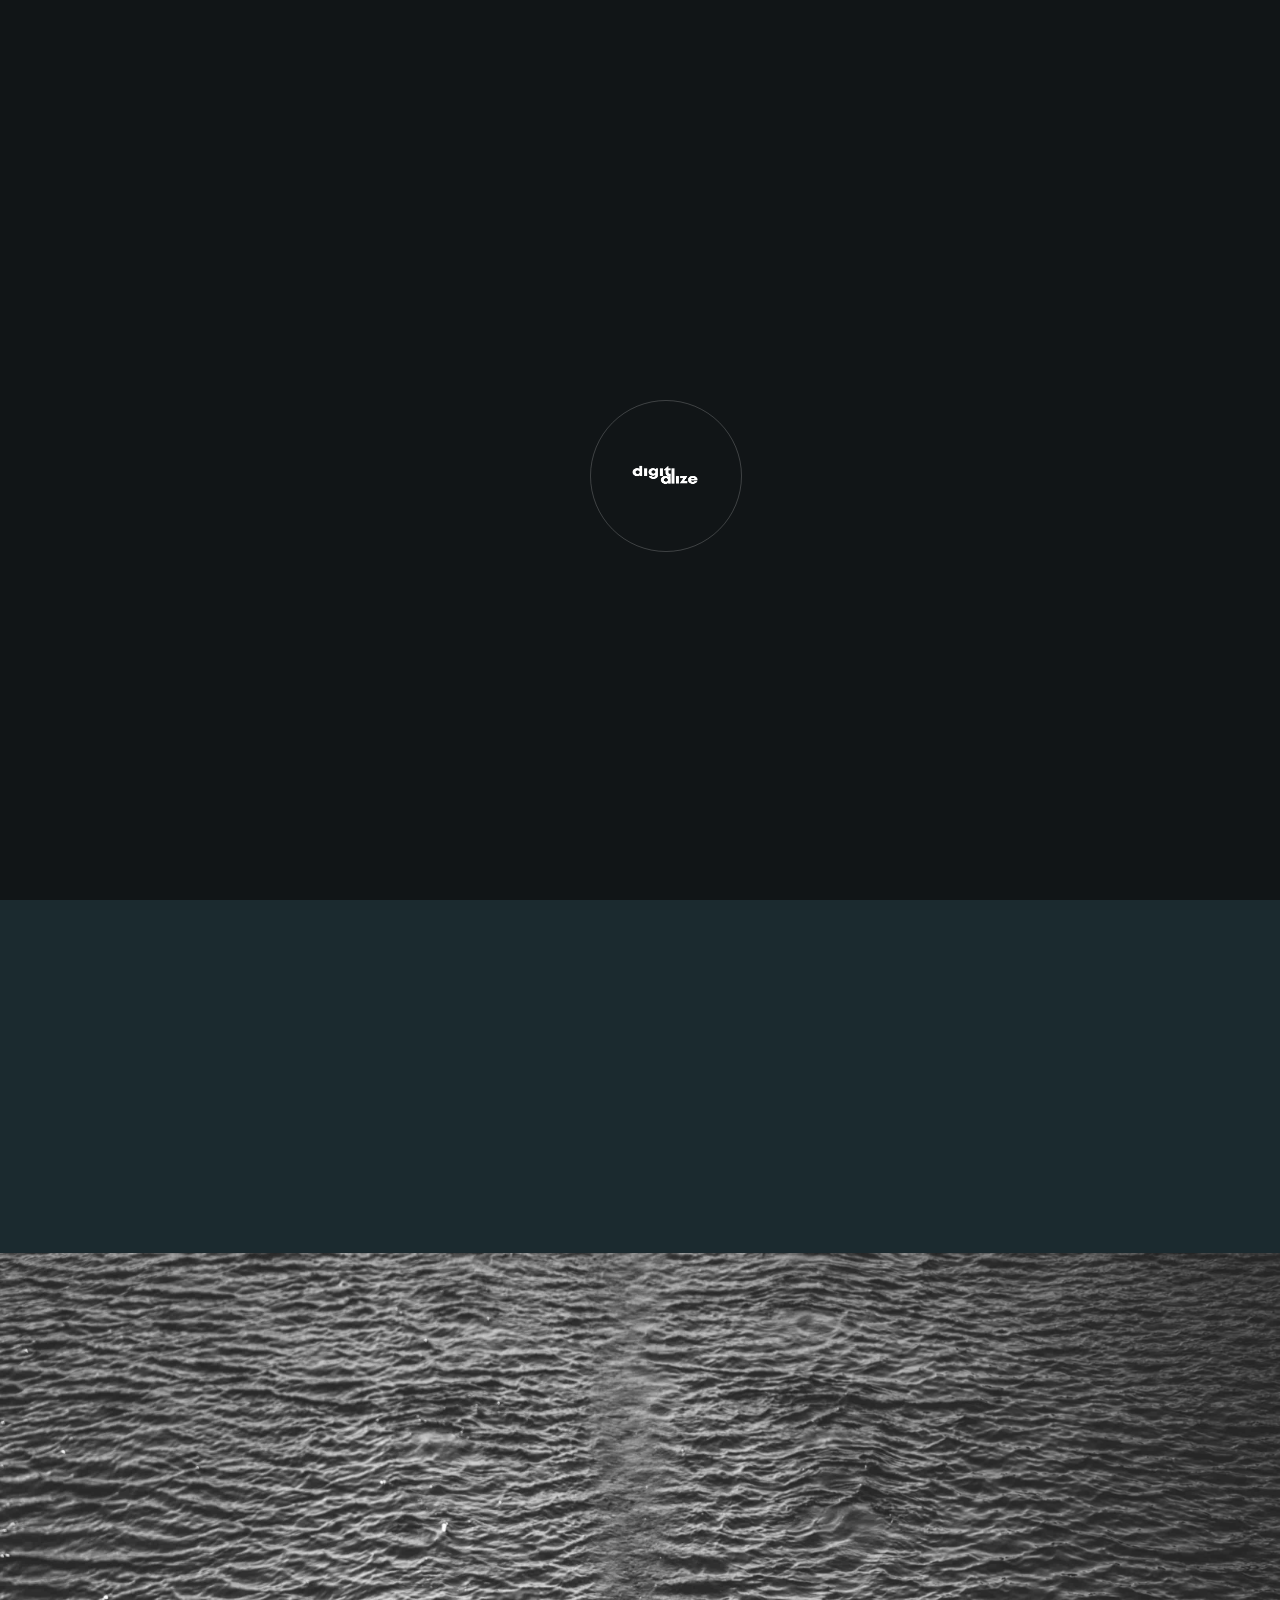
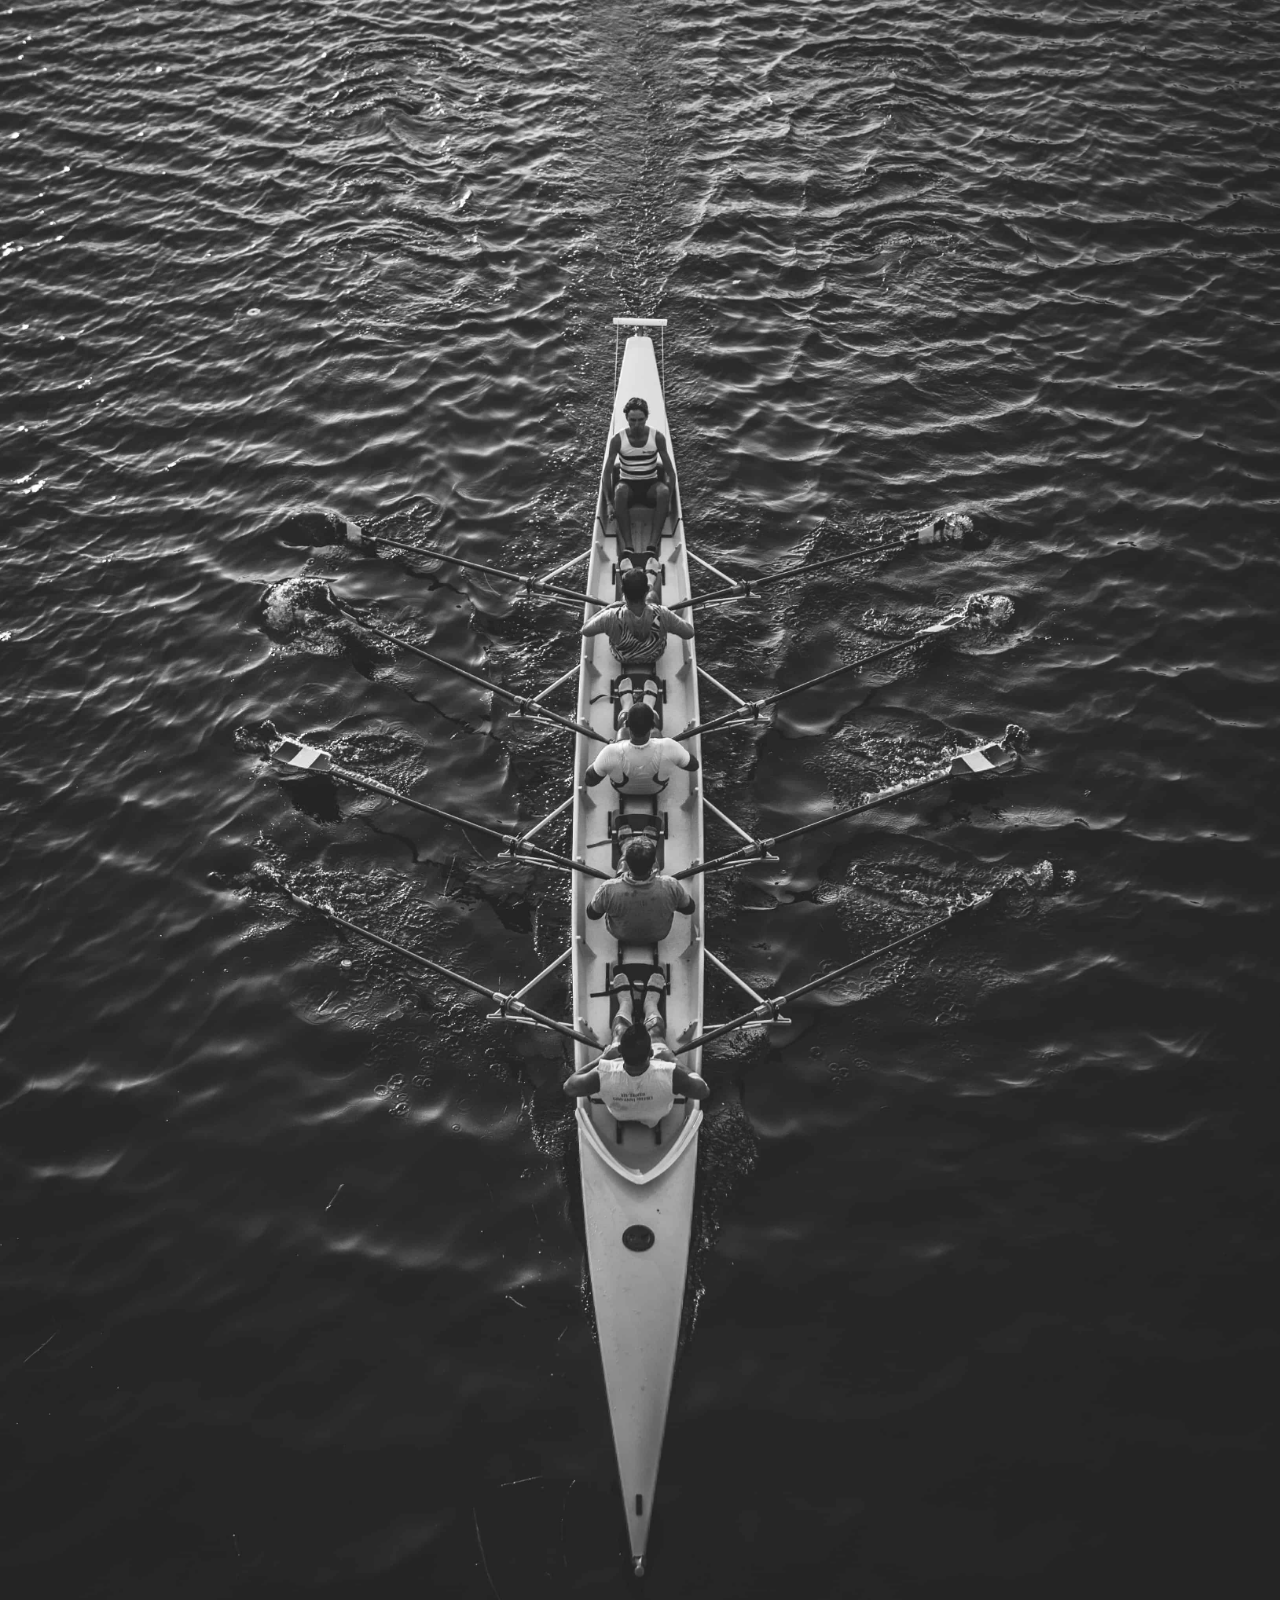
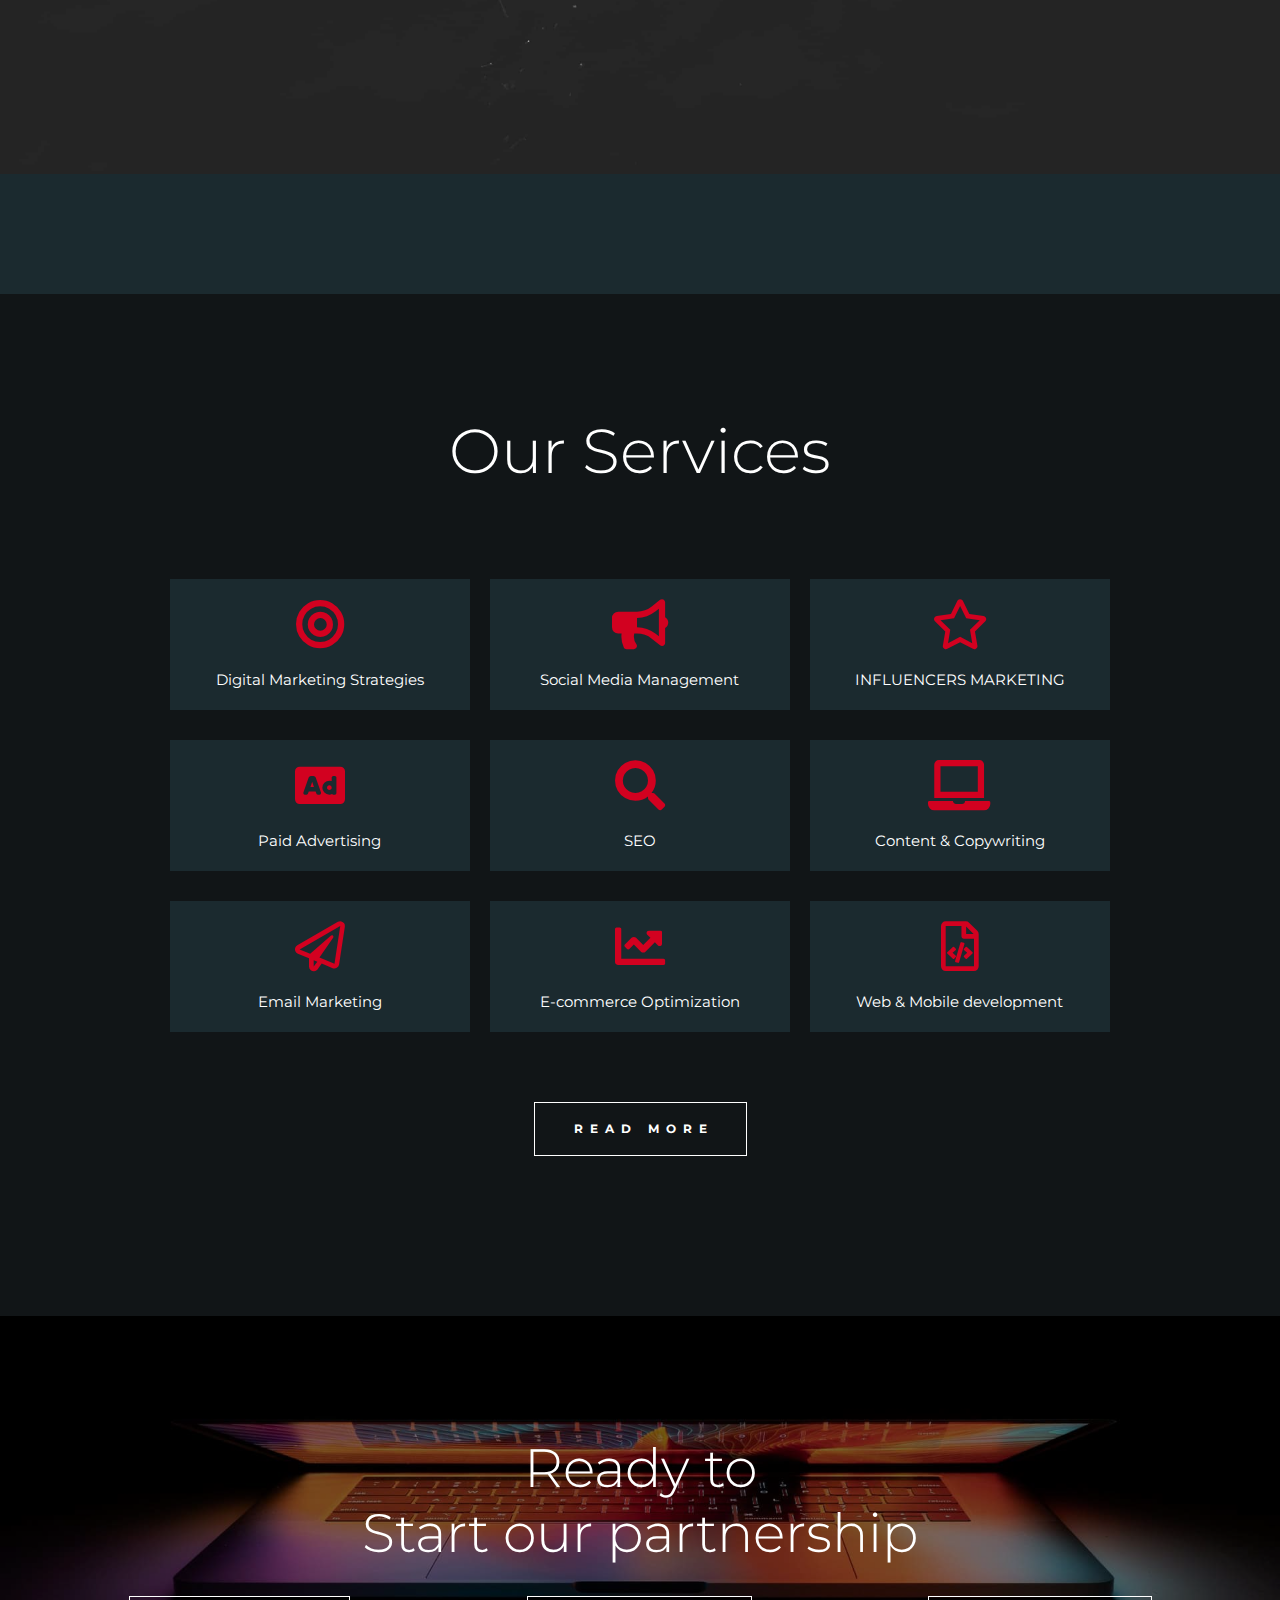
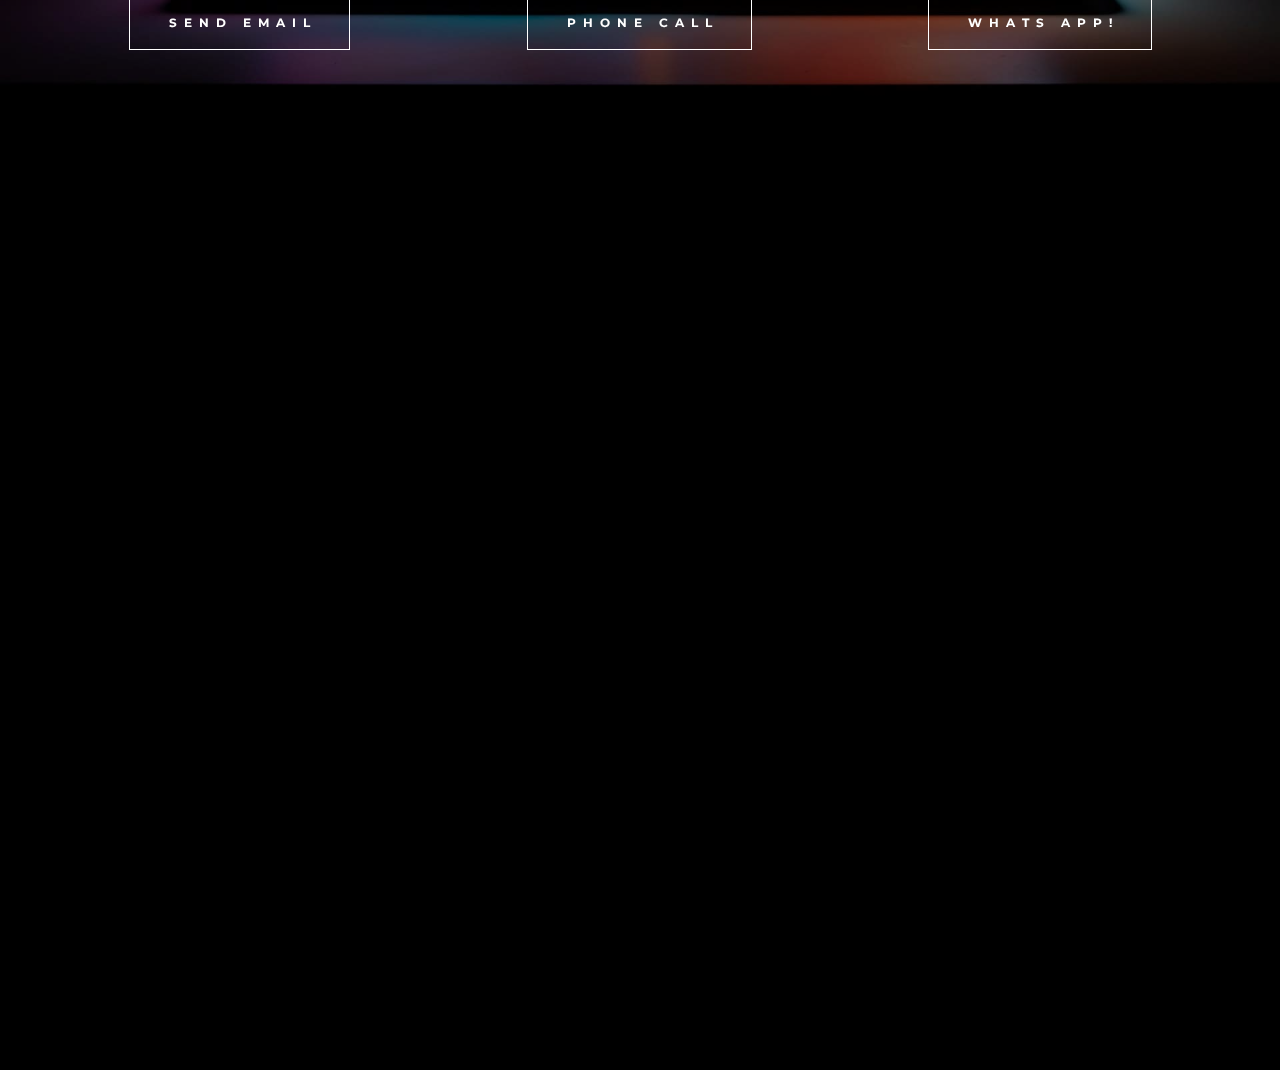
==== index.html @ 691d172c "description and keywords" ====
<!DOCTYPE html>
<html lang="en">

<meta http-equiv="content-type" content="text/html;charset=UTF-8" />

<head>
	<meta charset="utf-8">
	<meta name="viewport" content="width=device-width, initial-scale=1">
	
	<meta name="description" content="welcome to digitalize - digital agency">
	<meta name="keywords" content="digitalize , digital, marketing, seo , web development , website , agency ,ads , advertising ">

	<!-- favicon -->
	<link rel="shortcut icon" href="assets/images/fav.ico">
	<link rel="apple-touch-icon" href="assets/images/apple-touch-icon-57x57.png">
	<link rel="apple-touch-icon" sizes="72x72" href="assets/images/apple-touch-icon-72x72.png">
	<link rel="apple-touch-icon" sizes="114x114" href="assets/images/apple-touch-icon-114x114.png">

	<title>Digitalize</title>

	<!-- fonts -->
	<link
		href="https://fonts.googleapis.com/css2?family=Montserrat:ital,wght@0,100;0,200;0,300;0,400;0,500;0,600;0,700;0,800;0,900;1,100;1,200;1,300;1,400;1,500;1,600;1,700;1,800;1,900&amp;display=swap"
		rel="stylesheet">

	<!-- styles -->
	<link href="assets/css/plugins.css" rel="stylesheet" type="text/css">
	<link href="assets/css/style.css" rel="stylesheet" type="text/css">
</head>

<body class="preloader preloader_no-blocks cursor-anim-enable header-lines-disable landing-page horizontal-header">
	<!-- preloader blocks start -->
	<div class="preloader__blocks">
		<div class="preloader__blocks-box">
			<div class="preloader__block"></div>
		</div>
	</div><!-- preloader blocks end -->

	<!-- preloader-loading start -->
	<div class="preloader__logoload-box">
		<img class="preloader__logo" src="./digitalize-light.png" alt="logo">
		<div class="preloader__pulse"></div>
	</div><!-- preloader-loading end -->

	<!-- pointer start -->
	<div class="pointer js-pointer" id="js-pointer">
		<i class="pointer__inner fas fa-long-arrow-alt-right"></i>
		<i class="pointer__inner fas fa-search"></i>
		<i class="pointer__inner fas fa-link"></i>
	</div><!-- pointer end -->

	<!-- header-contact start -->
	<div class="header-contact js-midnight-color">
		<div class="header-contact__flex">
			<div class="header-contact__anim">
				<a href="contact.html" class="header-contact__btn vertical-text center js-pointer-large">
					<span class="vertical-text__inner"><i class="far fa-comment-dots"></i>Get in Touch</span>
				</a>
			</div>
		</div>
	</div><!-- header-contact end -->
	<!-- to top btn start -->
	<a href="#up" class="scroll-to-btn js-headroom js-midnight-color js-smooth-scroll js-pointer-large">
		<span class="scroll-to-btn__box">
			<span class="scroll-to-btn__arrow"></span>
		</span>
	</a><!-- to top btn end -->

	<!-- scroll down btn start -->
	<a href="#about"
		class="scroll-to-btn to-down js-headroom js-midnight-color js-smooth-scroll js-pointer-large js-scroll-btn">
		<span class="scroll-to-btn__box">
			<span class="scroll-to-btn__arrow"></span>
		</span>
	</a><!-- scroll down btn end -->

	<!-- header start -->
	<header class="fixed-header">
		<!-- logo start -->
		<div class="header-logo js-midnight-color js-headroom">
			<div class="hidden-box">
				<a href="index.html" class="header-logo__box js-pointer-large js-animsition-link">
					<img class="header-logo__img white" src="./digitalize-light.svg" alt="logo" 
						>
					<img class="header-logo__img black" src="./digitalize.svg" alt="logo">
				</a>
			</div>
		</div><!-- logo end -->

		<!-- menu-icon start -->
		<div class="menu-icon js-menu-open-close js-pointer-large js-midnight-color js-headroom">
			<div class="menu-icon__box">
				<span class="menu-icon__inner"></span>
				<span class="menu-icon__close"></span>
			</div>
		</div><!-- menu-icon end -->
	</header><!-- header end -->

	<!-- landing-nav start -->
	<nav class="landing-nav js-midnight-color">
		<ul class="landing-nav__flex">
			<li class="landing-nav__btn">
				<a href="#" class="landing-nav__inner js-smooth-scroll js-pointer-large">Home</a>
			</li>
			<li class="landing-nav__btn">
				<a href="service.html" class="landing-nav__inner js-smooth-scroll js-pointer-large">Services</a>
			</li>
			<li class="landing-nav__btn">
				<a href="#about" class="landing-nav__inner js-smooth-scroll js-pointer-large">About us </a>
			</li>
			
			<li class="landing-nav__btn">
				<a href="contact.html" class="landing-nav__inner js-smooth-scroll js-pointer-large">Contact us</a>
			</li>
		</ul>
	</nav><!-- landing-nav end -->

	<!-- navigation start -->
	<nav class="nav-container lines-section black-lines">
		<!-- lines-container start -->
		<div class="lines-container black-lines">
			<!-- menu-box start -->
			<ul class="menu-box">
				<!-- nav-btn-box start -->
				<li class="nav-btn-box">
					<a href="index.html" class="nav-btn large js-pointer-large js-smooth-scroll js-landing-close">
						<span class="nav-btn__inner" data-text="Home">Home</span>
					</a>
				</li><!-- nav-btn-box end -->

				<!-- nav-btn-box start -->
				<li class="nav-btn-box">
					<a href="#services" class="nav-btn large js-pointer-large js-smooth-scroll js-landing-close">
						<span class="nav-btn__inner" data-text="Services">Services</span>
					</a>
				</li><!-- nav-btn-box end -->

				<!-- nav-btn-box start -->
				<li class="nav-btn-box">
					<a href="#about" class="nav-btn large js-pointer-large js-smooth-scroll js-landing-close">
						<span class="nav-btn__inner" data-text="About us">About us </span>
					</a>
				</li><!-- nav-btn-box end -->

				<!-- nav-btn-box start -->
				<li class="nav-btn-box">
					<a href="contact.html" class="nav-btn large js-pointer-large js-smooth-scroll js-landing-close">
						<span class="nav-btn__inner" data-text="Contact us">Contact us</span>
					</a>
				</li><!-- nav-btn-box end -->

			
			</ul><!-- menu-box end -->
		</div><!-- lines-container end -->
	</nav><!-- navigation end -->

	<!-- main start -->
	<main class="js-animsition-overlay" data-animsition-overlay="true">
		<!-- page head start -->
		<section id="up" class="lines-section anim-lines flex-min-height-100vh bg-img-cover"
			style="background-image:url(assets/images/backgrounds/michal-kubalczyk-WecngmAT-KY-unsplash.jpg)">
			<!-- bg-overlay -->
			<div class="bg-overlay-black bg-overlay-black_02"></div>
			<!-- lines-container start -->
			<div class="lines-container no-lines flex-min-height-100vh__inner">
				<!-- container start -->
				<div class="container small padding-top-bottom-120 after-preloader-anim">
					<!-- title start -->
					<h2 class="headline-m">
						<span class="d-block hidden-box">
							<span class="anim-slide">Digitalize</span>
						</span>
						<span class="d-block hidden-box">
							<span class="anim-slide tr-delay-01">Digitalizing The World</span>
						</span>
						<!-- <span class="d-block hidden-box">
								<span class="anim-slide tr-delay-02">Multi-purpose Template</span>
							</span> -->
					</h2><!-- title end -->
					<p class="subhead-xs margin-top-20 anim-fade tr-delay-04">We help companies grow in an ever
						challenging digital world .

					</p>
					<div class="margin-top-30">
						<div class="anim-fade tr-delay-05">
							<a href="#service"
								class="border-btn js-pointer-large">
								<span class="border-btn__inner">Our Services</span>
								<span class="border-btn__lines-1"></span>
								<span class="border-btn__lines-2"></span>
							</a>
						</div>
					</div>
				</div><!-- container end -->
			</div><!-- lines-container end -->
		</section><!-- page head end -->

		<!-- about us start -->
		<section id="about" class="lines-section section-bg-dark-2">
			<!-- lines-container start -->
			<div class="lines-container no-lines padding-top-bottom-120">
				<!-- flex-container start -->
				<div class="container flex-container padding-bottom-70">
					<!-- column start -->
					<div class="six-columns padding-bottom-20">
						<!-- title start -->
						<h2 class="column-l-r-margin-10 headline-m js-scrollanim">
							<span class="hidden-box d-block">
								<span class="anim-slide">
									We Are <span class="text-color-red">Digitalize</span>
								</span>
							</span>

						</h2><!-- title end -->
					</div><!-- column end -->

					<!-- column start -->
					<div class="six-columns padding-bottom-20">
						<div class="column-l-r-margin-10">
							<p class="body-text-s anim-text-reveal js-scrollanim">
								We are a team of professional, experienced and talented digital
								marketers, content crafters, graphic designers, web developers, e-commerce experts aims
								to
								boost businesses with unique creative solutions in all digital marketing and e-commerce
								aspects to achieve the best results for our partners .</p>

							<!-- list start -->
							<!-- <ul class="list text-color-dadada margin-top-30 js-scrollanim">
									<li class="list__item red dot hidden-box">
										<div class="subhead-xxs anim-slide">Graphic Design</div>
									</li>
									<li class="list__item red dot hidden-box">
										<div class="subhead-xxs anim-slide tr-delay-01">User Interface Design</div>
									</li>
									<li class="list__item red dot hidden-box">
										<div class="subhead-xxs anim-slide tr-delay-02">User Experience Design</div>
									</li>
									<li class="list__item red dot hidden-box">
										<div class="subhead-xxs anim-slide tr-delay-03">Web Design</div>
									</li>
									<li class="list__item red dot hidden-box">
										<div class="subhead-xxs anim-slide tr-delay-04">Motion Design</div>
									</li>
									<li class="list__item red dot hidden-box">
										<div class="subhead-xxs anim-slide tr-delay-05">Front-end Development</div>
									</li>
									<li class="list__item red dot hidden-box">
										<div class="subhead-xxs anim-slide tr-delay-06">Back-end Development</div>
									</li>
								</ul>list end -->
						</div>
					</div><!-- column end -->
				</div><!-- flex-container end -->

				<!-- js-infinite-slider start -->
				<div class="js-infinite-slider about-slider hidden-box">
					<!-- swiper-wrapper start -->
					<div class="swiper-wrapper">
						<!-- swiper-slide start -->
						<div class="swiper-slide">
							<img src="assets/images/about/about_slider/1.jpg" alt="About us" loading="lazy">
						</div><!-- swiper-slide end -->

						<!-- swiper-slide start -->
						<div class="swiper-slide">
							<img src="assets/images/about/about_slider/2.jpg" alt="About us" loading="lazy">
							<img class="padding-top-20" src="assets/images/about/about_slider/3.jpg" alt="About us" loading="lazy">
						</div><!-- swiper-slide end -->

						<!-- swiper-slide start -->
						<div class="swiper-slide">
							<img src="assets/images/about/about_slider/4.jpg" alt="About us" loading="lazy">
						</div><!-- swiper-slide end -->

						<!-- swiper-slide start -->
						<div class="swiper-slide">
							<img src="assets/images/about/about_slider/9.jpg" alt="About us" loading="lazy">
						</div><!-- swiper-slide end -->

						<!-- swiper-slide start -->
						<div class="swiper-slide">
							<img src="assets/images/about/about_slider/6.jpg" alt="About us" loading="lazy">
							<img class="padding-top-20" src="assets/images/about/about_slider/7.jpg" alt="About us" loading="lazy">
						</div><!-- swiper-slide end -->

						<!-- swiper-slide start -->
						<div class="swiper-slide">
							<img src="assets/images/about/about_slider/8.jpg" alt="About us" loading="lazy">
						</div><!-- swiper-slide end -->

						<!-- swiper-slide start -->
						<div class="swiper-slide">
							<img src="assets/images/about/about_slider/9.jpg" alt="About us" loading="lazy">
						</div><!-- swiper-slide end -->

						<!-- swiper-slide start -->
						<div class="swiper-slide">
							<img src="assets/images/about/about_slider/10.jpg" alt="About us" loading="lazy">
							<img class="padding-top-20" src="assets/images/about/about_slider/11.jpg" alt="About us" loading="lazy">
						</div><!-- swiper-slide end -->

						<!-- swiper-slide start -->
						<div class="swiper-slide">
							<img src="assets/images/about/about_slider/15.jpg" alt="About us" loading="lazy">
						</div><!-- swiper-slide end -->
					</div><!-- swiper-wrapper end -->
				</div><!-- js-infinite-slider end -->
			</div><!-- lines-container end -->
		</section><!-- about us end -->
		<section id="service" class="lines-section section-bg-dark-1 flex-min-height-100vh">
			<!-- lines-container start -->
			<div class="lines-container no-lines flex-min-height-100vh__inner">
				<!-- container start -->
				<div class="container small padding-top-bottom-120">
					<h2 class="headline-l text-center"> Our Services </h2>

					<!-- flex-container start -->
					<div class="flex-container padding-top-60">
						<!-- column start -->
						<div class="four-columns column-50-100 padding-top-30">
							<div class="column-l-r-margin-10 padding-20 text-center content-bg-dark-2">
								<div class="text-color-red fontawesome-icon">
									<i class="fas fa-bullseye fa-2x"></i>
								</div>
								<h6 class="subhead-xxs margin-top-20">Digital Marketing Strategies</h6>
							</div>
						</div><!-- column end -->
						<!-- column start -->
						<div class="four-columns column-50-100 padding-top-30">
							<div class="column-l-r-margin-10 padding-20 text-center content-bg-dark-2">
								<div class="text-color-red fontawesome-icon">
									<i class="fas fa-bullhorn fa-2x"></i>
								</div>
								<h6 class="subhead-xxs margin-top-20">Social Media Management</h6>
							</div>
						</div><!-- column end -->
						<!-- column start -->
						<div class="four-columns column-50-100 padding-top-30">
							<div class="column-l-r-margin-10 padding-20 text-center content-bg-dark-2">
								<div class="text-color-red fontawesome-icon">
									<i class="far fa-star fa-2x"></i>
								</div>
								<h6 class="subhead-xxs margin-top-20">INFLUENCERS MARKETING</h6>
							</div>
						</div><!-- column end -->
						<!-- column start -->
						<div class="four-columns column-50-100 padding-top-30">
							<div class="column-l-r-margin-10 padding-20 text-center content-bg-dark-2">
								<div class="text-color-red fontawesome-icon">
									<i class="fas fa-ad fa-2x"></i>
								</div>
								<h6 class="subhead-xxs margin-top-20">Paid Advertising</h6>
							</div>
						</div><!-- column end -->
						<!-- column start -->
						<div class="four-columns column-50-100 padding-top-30">
							<div class="column-l-r-margin-10 padding-20 text-center content-bg-dark-2">
								<div class="text-color-red fontawesome-icon">
									<i class="fas fa-search fa-2x"></i>
								</div>
								<h6 class="subhead-xxs margin-top-20">SEO</h6>
							</div>
						</div><!-- column end -->
						<!-- column start -->
						<div class="four-columns column-50-100 padding-top-30">
							<div class="column-l-r-margin-10 padding-20 text-center content-bg-dark-2">
								<div class="text-color-red fontawesome-icon">
									<i class="fa fa-laptop fa-2x"></i>
								</div>
								<h6 class="subhead-xxs margin-top-20">Content & Copywriting</h6>
							</div>
						</div><!-- column end -->
						<!-- column start -->
						<div class="four-columns column-50-100 padding-top-30">
							<div class="column-l-r-margin-10 padding-20 text-center content-bg-dark-2">
								<div class="text-color-red fontawesome-icon">
									<i class="far fa-paper-plane  fa-2x"></i>
								</div>
								<h6 class="subhead-xxs margin-top-20">Email Marketing</h6>
							</div>
						</div><!-- column end -->
						<!-- column start -->
						<div class="four-columns column-50-100 padding-top-30">
							<div class="column-l-r-margin-10 padding-20 text-center content-bg-dark-2">
								<div class="text-color-red fontawesome-icon">
									<i class="fas fa-chart-line fa-2x"></i>
								</div>
								<h6 class="subhead-xxs margin-top-20">E-commerce Optimization</h6>
							</div>
						</div><!-- column end -->
						<!-- column start -->
						<div class="four-columns column-50-100 padding-top-30">
							<div class="column-l-r-margin-10 padding-20 text-center content-bg-dark-2">
								<div class="text-color-red fontawesome-icon">
									<i class="far fa-file-code fa-2x"></i>
								</div>
								<h6 class="subhead-xxs margin-top-20">Web & Mobile development</h6>
							</div>
						</div><!-- column end -->



					</div><!-- flex-container end -->



					<div class="lines-container no-lines">
						<!-- container start -->
						<div class="container padding-top-bottom-40 text-center">
							<div class="margin-top-30">
								<a href="service.html"
									 class="border-btn js-pointer-large">
									<span class="border-btn__inner">Read More </span>
									<span class="border-btn__lines-1"></span>
									<span class="border-btn__lines-2"></span>
								</a>
							</div>
						</div><!-- container end -->
					</div><!-- lines-container end -->
				</div><!-- container end -->

			</div><!-- lines-container end -->
		</section><!-- elements end -->
		<section class="lines-section bg-img-cover" style="background-image:url(assets/images/backgrounds/contact_img.jpg)">
			<!-- bg-overlay -->
			<div class="bg-overlay-black"></div>
			<!-- lines-container start -->
			<div class="lines-container no-lines">
				<!-- container start -->
				<div class="container padding-top-bottom-120 text-center">
					<h2 class="headline-m">Ready to <br>Start our partnership</h2>
					<div class="flex-container">
						<div class="margin-top-30 four-columns">
							<a href="mailto:bd1.digitalize@gmail.com" class="border-btn js-pointer-large">
								<span class="border-btn__inner">Send Email</span>
								<span class="border-btn__lines-1"></span>
								<span class="border-btn__lines-2"></span>
							</a>
						</div>
						<div class="margin-top-30 four-columns">
							<a href="tel:+201069984579" class="border-btn js-pointer-large">
								<span class="border-btn__inner">phone call </span>
								<span class="border-btn__lines-1"></span>
								<span class="border-btn__lines-2"></span>
							</a>
						</div>
						<div class="margin-top-30 four-columns">
							<a href="https://wa.me/966541209221" class="border-btn js-pointer-large" target="__blank">
								<span class="border-btn__inner"> whats app! </span>
								<span class="border-btn__lines-1"></span>
								<span class="border-btn__lines-2"></span>
							</a>
						</div>
					</div>
					
				</div><!-- container end -->
			</div><!-- lines-container end -->
		</section><!-- footer end -->
		
	</main><!-- main end -->

	<!-- footer start -->
	<footer class="fixed-footer lines-section bg-img-cover flex-min-height-100vh js-fixed-footer"
		style="background-image:url(assets/images/backgrounds/footer-img.jpg)">
		<!-- bg-overlay -->
		<div class="bg-overlay-black"></div>
		<!-- lines-container start -->
		<div class="lines-container no-lines flex-min-height-100vh__inner">
			<!-- container start -->
			<div class="container padding-top-bottom-120">
				<!-- footer-logo start -->
				<div class="footer-logo footer-logo-desktop-hidden padding-bottom-90">
					<img class="footer-logo__img" src="./digitalize-light.svg" alt="logo"  loading="lazy">
				</div><!-- footer-logo end -->

				<!-- flex-container start -->
				<div class="flex-container flex-align-center">
					<!-- column start -->
					<div class="eight-columns">
						<h4 class="column-l-r-margin-10 headline-l footer-title">
							The <span class="text-color-red">Best<br>Agency</span> for<br>Your Businnes
						</h4>
					</div><!-- column end -->
					<!-- column start -->
					<div class="four-columns footer-nav-mobile-padding">
						<ul class="column-l-r-margin-10 footer-nav-list js-footer-hover-box">
							<li>
								<a href="#" class="footer-nav__btn js-pointer-small js-footer-hover-link">Home</a>
							</li>
							<li>
								<a href="#about" class="footer-nav__btn js-pointer-small js-footer-hover-link">About</a>
							</li>
							<li>
								<a href="services.html" class="footer-nav__btn js-pointer-small js-footer-hover-link">Services</a>
							</li>
							<li>
								<a href="contact.html" class="footer-nav__btn js-pointer-small js-footer-hover-link">Contact</a>
							</li>
						</ul>
					</div><!-- column end -->
				</div><!-- flex-container end -->

				<!-- flex-container start -->
				<div class="flex-container flex-justify-center padding-top-30">
					<!-- column start -->
					<div class="four-columns column-50-100 padding-top-60 footer-email">
						<div class="column-l-r-margin-10">
							<div class="headline-xxxs">Email</div>
							<div class="margin-top-10">
								<a href="mailto:bd1.digitalize@gmail.com"
									class="subhead-xxs text-color-b0b0b0 text-hover-to-white js-pointer-small">bd1.digitalize@gmail.com</a><br>
								
							</div>
						</div>
					</div><!-- column end -->
					<!-- column start -->
					<div class="four-columns column-50-100 padding-top-60 footer-address">
						<div class="column-l-r-margin-10">
							<div class="headline-xxxs">Address</div>
							<div class="margin-top-10">
								<a href="#" class="subhead-xxs text-color-b0b0b0 text-hover-to-white js-pointer-small">
									1 othman Ibn Affan St. <br> Maadi, Cairo.
								</a>
							</div>
						</div>
					</div><!-- column end -->
					<!-- column start -->
					<div class="four-columns column-50-100 padding-top-60 footer-phone">
						<div class="column-l-r-margin-10">
							<div class="headline-xxxs">Phone</div>
							<div class="margin-top-10">
								<a href="tel:+201069984579"
									class="subhead-xxs text-color-b0b0b0 text-hover-to-white js-pointer-small">+201069984579</a><br>
							
							</div>
						</div>
					</div><!-- column end -->
				</div><!-- flex-container end -->

				<!-- footer-social start -->
				<!-- <ul class="footer-social-desktop-hidden list list_center padding-top-90">
					<li class="list__item">
						<a href="#" class="flip-btn js-pointer-small" data-text="Facebook">Facebook</a>
					</li>
					<li class="list__item">
						<a href="#" class="flip-btn js-pointer-small" data-text="Dribbble">Dribbble</a>
					</li>
					<li class="list__item">
						<a href="#" class="flip-btn js-pointer-small" data-text="Instagram">Instagram</a>
					</li>
					<li class="list__item">
						<a href="#" class="flip-btn js-pointer-small" data-text="Youtube">Youtube</a>
					</li>
					<li class="list__item">
						<a href="#" class="flip-btn js-pointer-small" data-text="Behance">Behance</a>
					</li>
					<li class="list__item">
						<a href="#" class="flip-btn js-pointer-small" data-text="Twitter">Twitter</a>
					</li>
				</ul> -->
				<!-- footer-social end -->

				<!-- footer-copyright start -->
				<!-- <div class="footer-copyright text-center pos-abs pos-bottom-center">
					<p class="copyright-style">
						&copy; Copyright 2020 UMAYA. Template by <a href="#"
							class="text-weight-700 js-pointer-small">Jinna Gik</a>
					</p>
				</div> -->
				<!-- footer-copyright end -->
			</div><!-- container end -->
		</div><!-- lines-container end -->
	</footer><!-- footer end -->

	<!-- scripts -->
	<script src="assets/js/plugins.js"></script>
	<script src="assets/js/footer-reveal.js"></script>
	<script src="assets/js/main.js"></script>
	<script src="assets/js/footer-reveal_init.js"></script>
</body>

<!-- Mirrored from www.nurseitmukaytegin.com/envato-templates/umaya/index.html by HTTrack Website Copier/3.x [XR&CO'2014], Mon, 29 Jun 2020 16:33:57 GMT -->

</html>
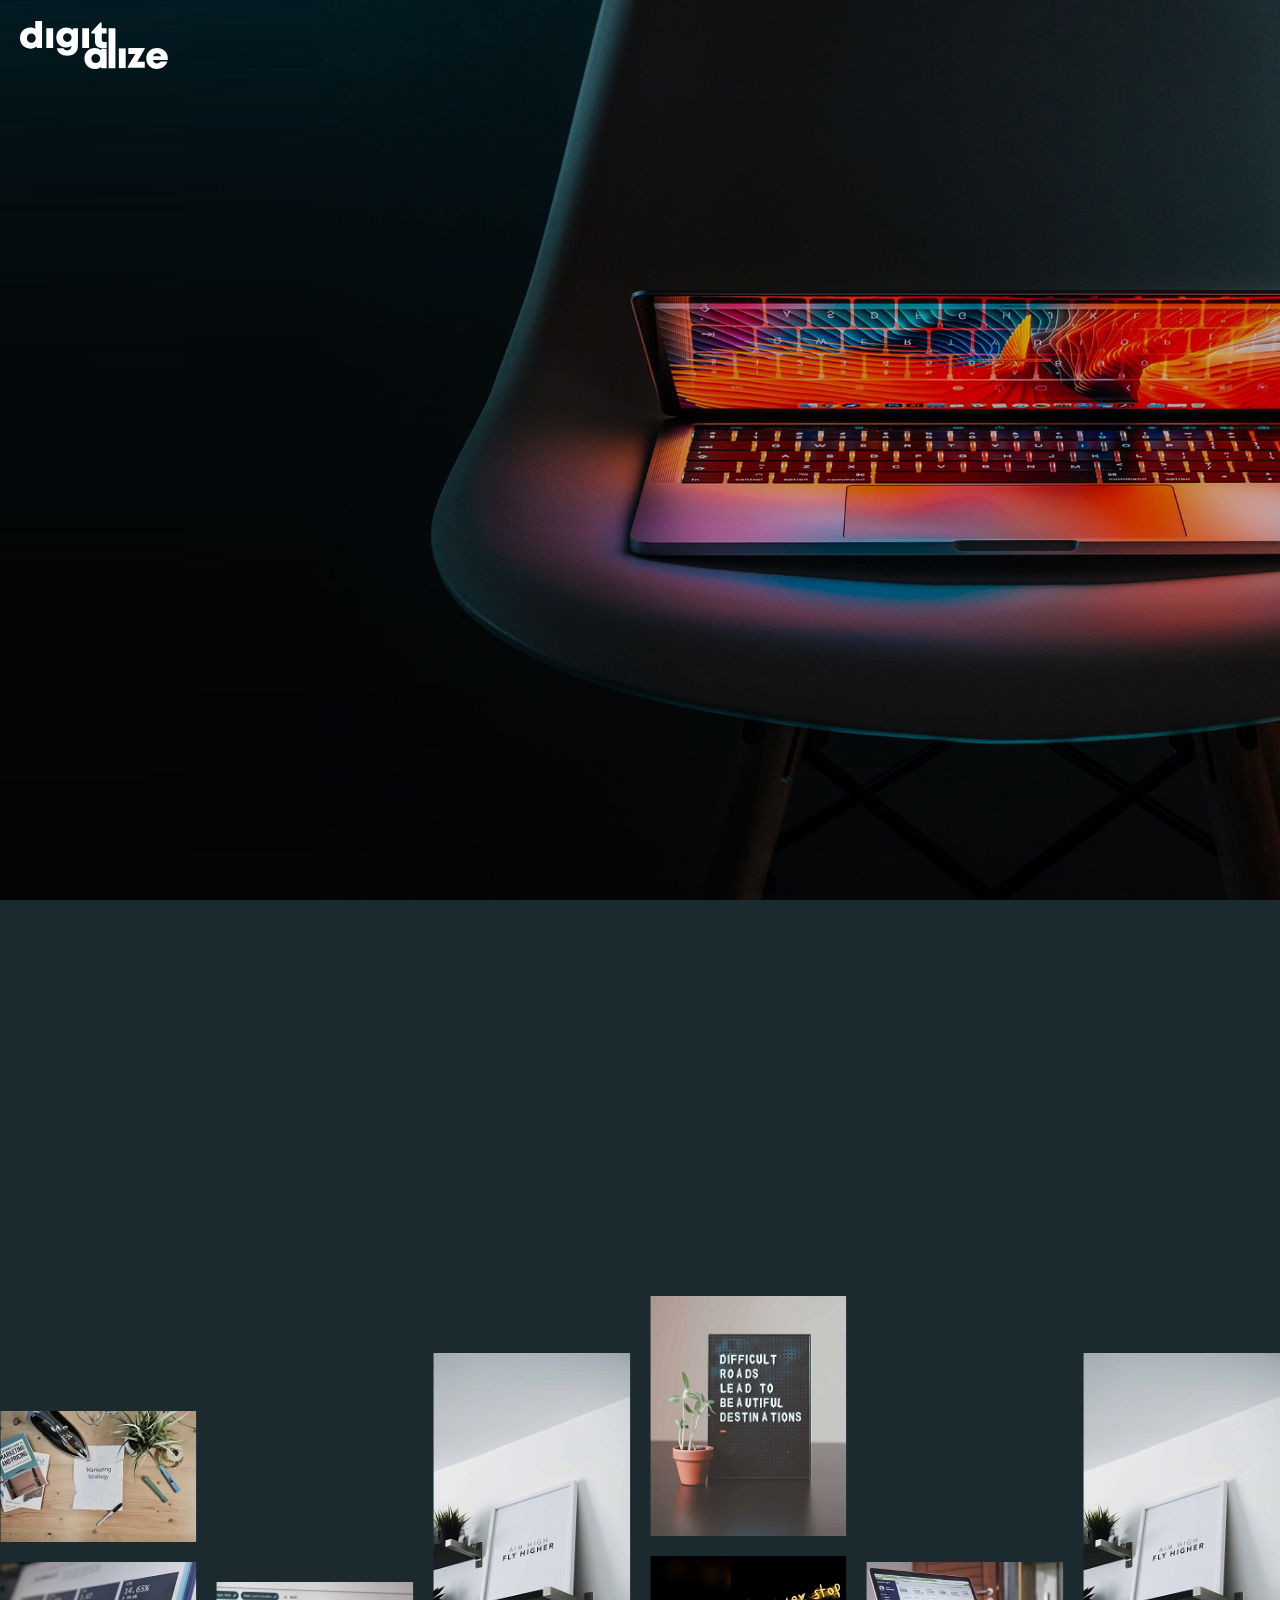
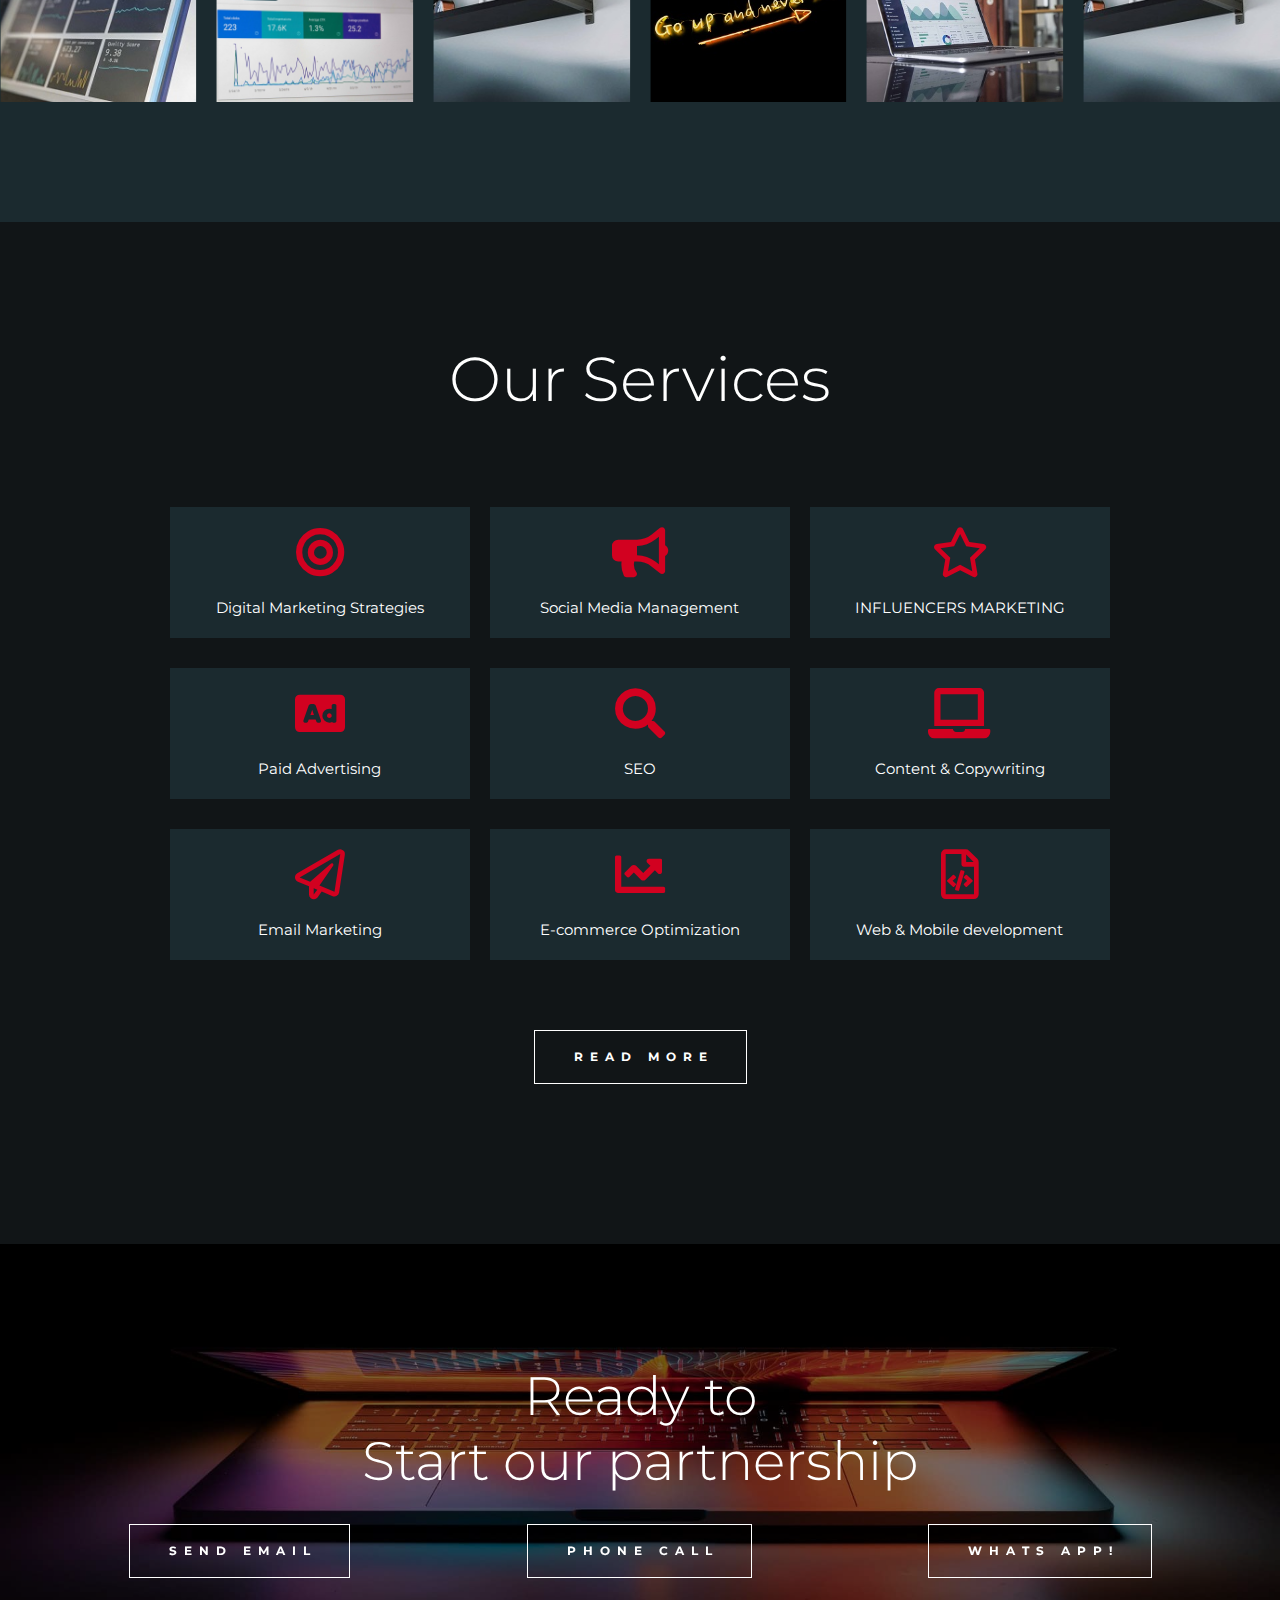
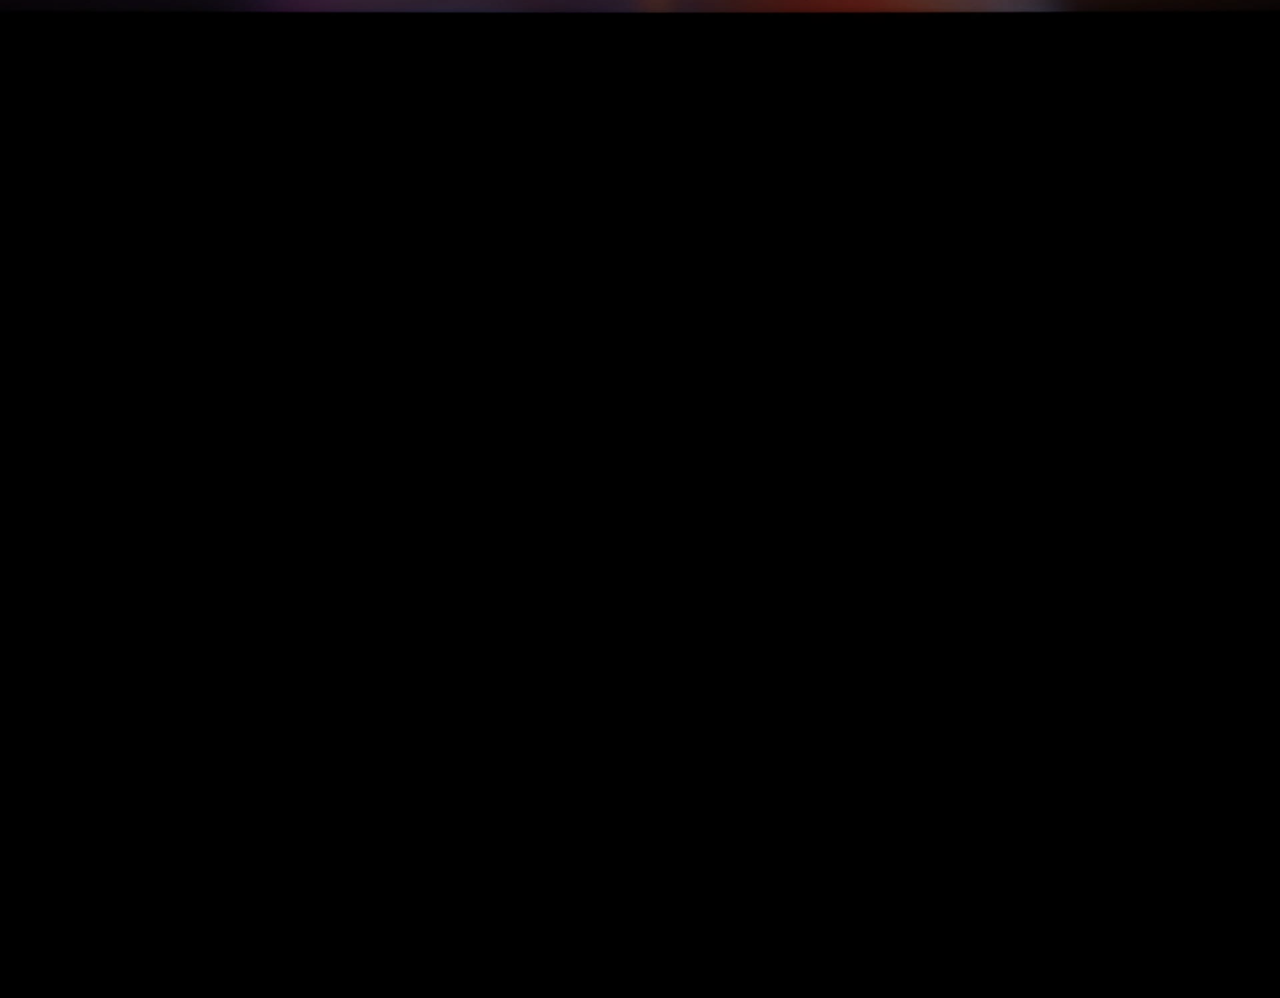
==== commit 3d63c2de: "favicon" ====
--- a/index.html
+++ b/index.html
@@ -408,7 +408,7 @@
 						<!-- container start -->
 						<div class="container padding-top-bottom-40 text-center">
 							<div class="margin-top-30">
-								<a href="service.html"
+								<a href="service.html" 
 									 class="border-btn js-pointer-large">
 									<span class="border-btn__inner">Read More </span>
 									<span class="border-btn__lines-1"></span>
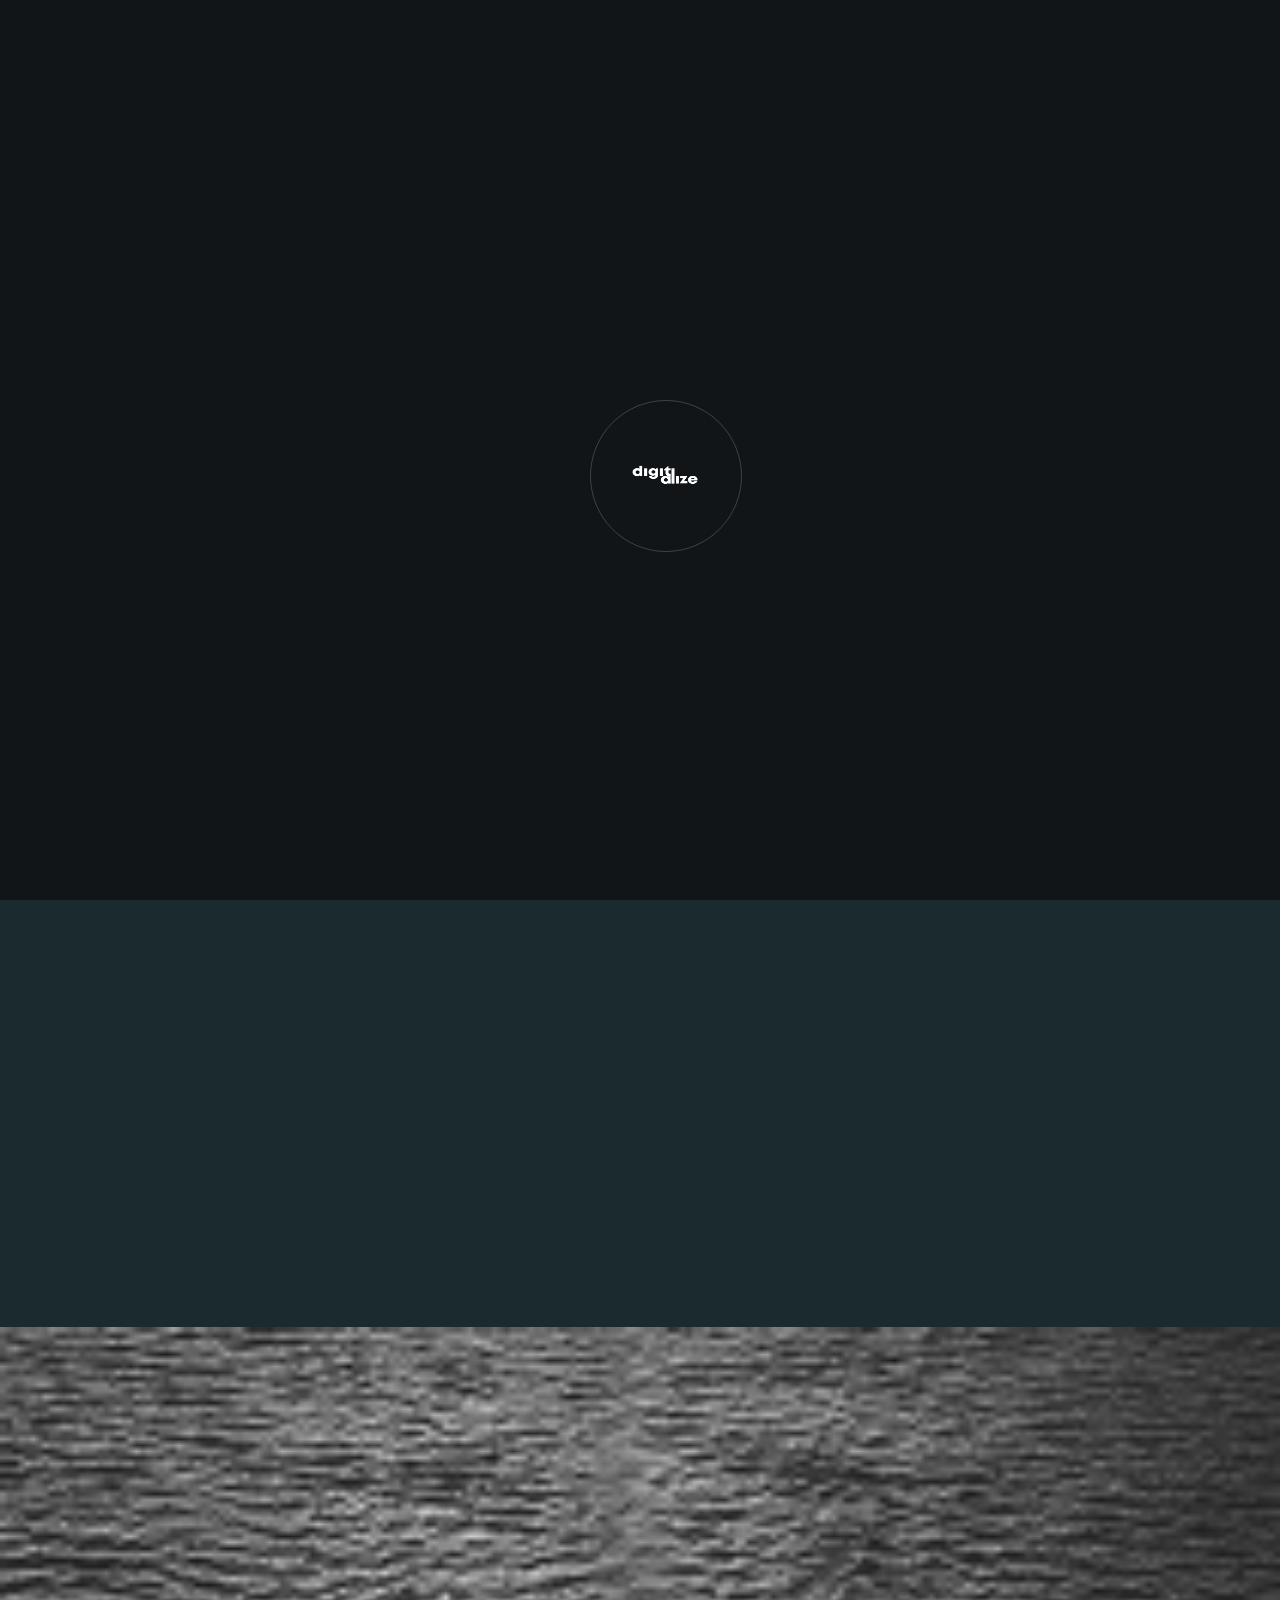
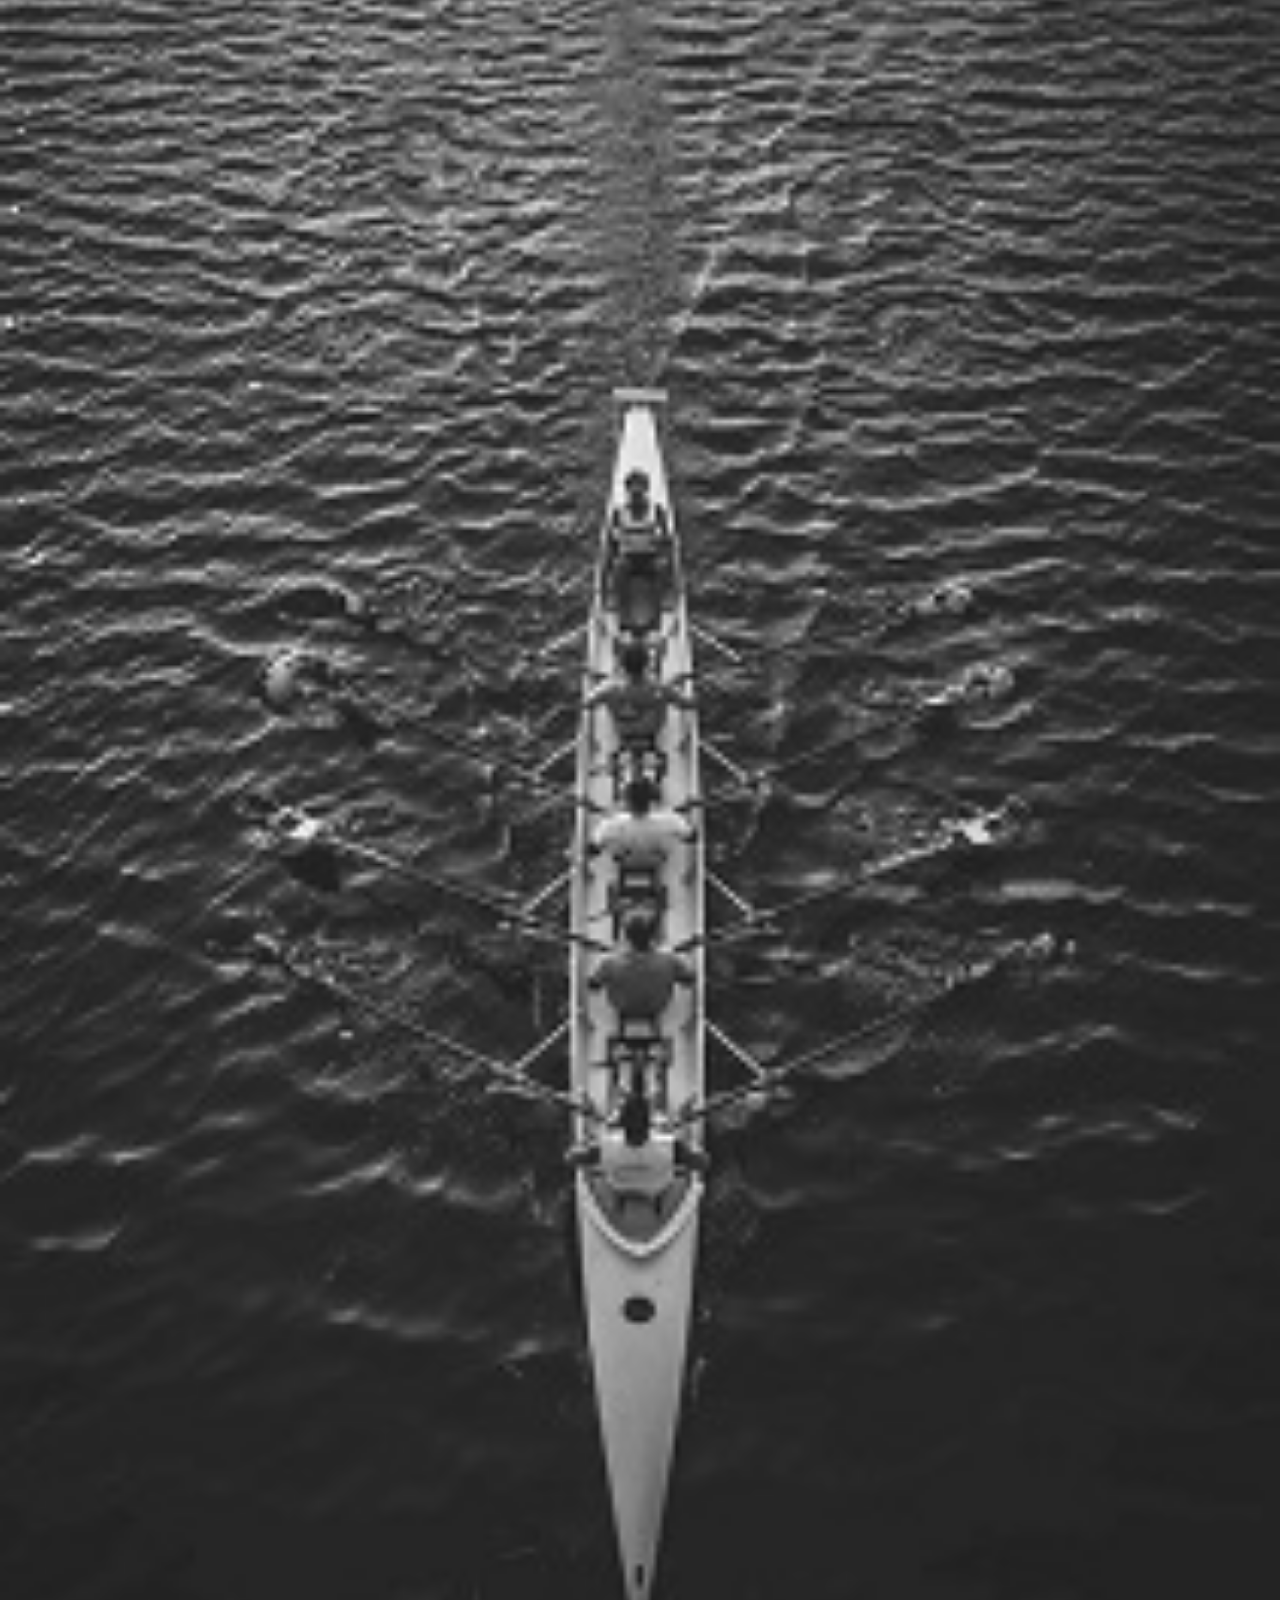
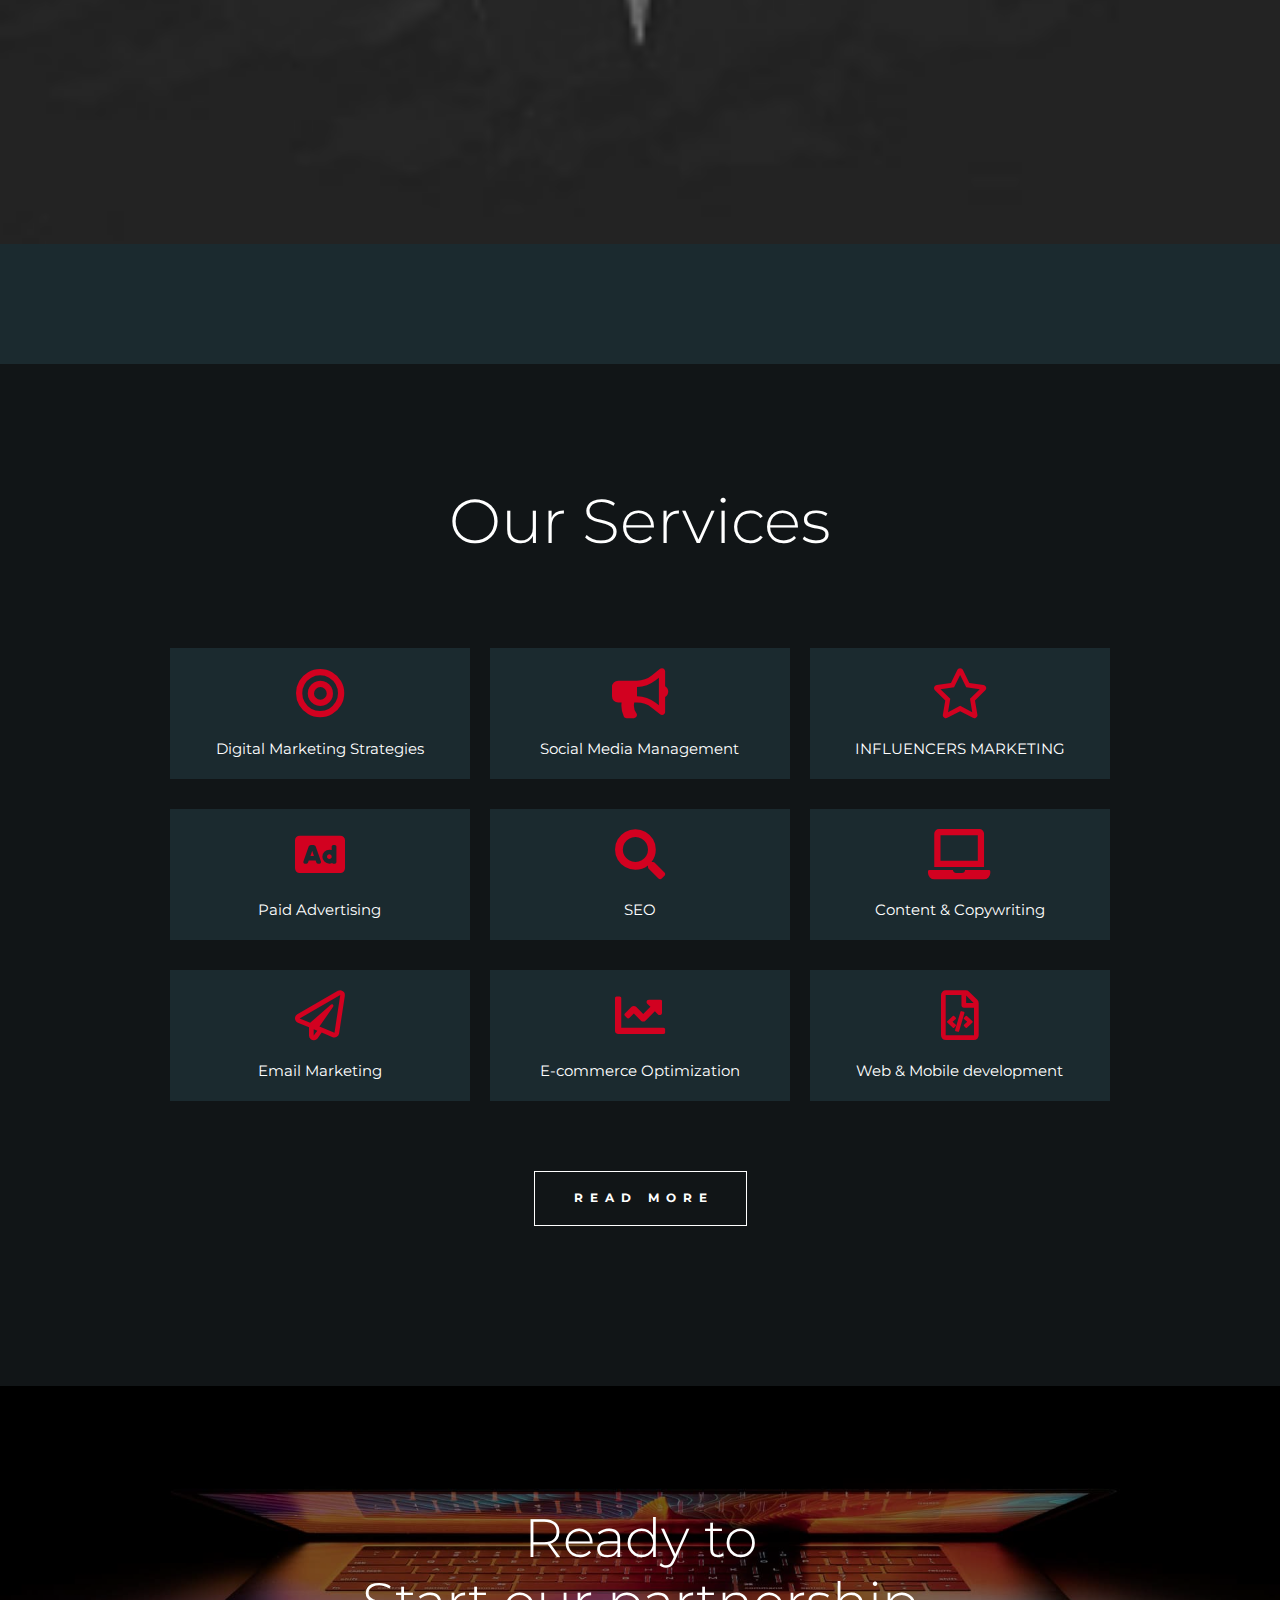
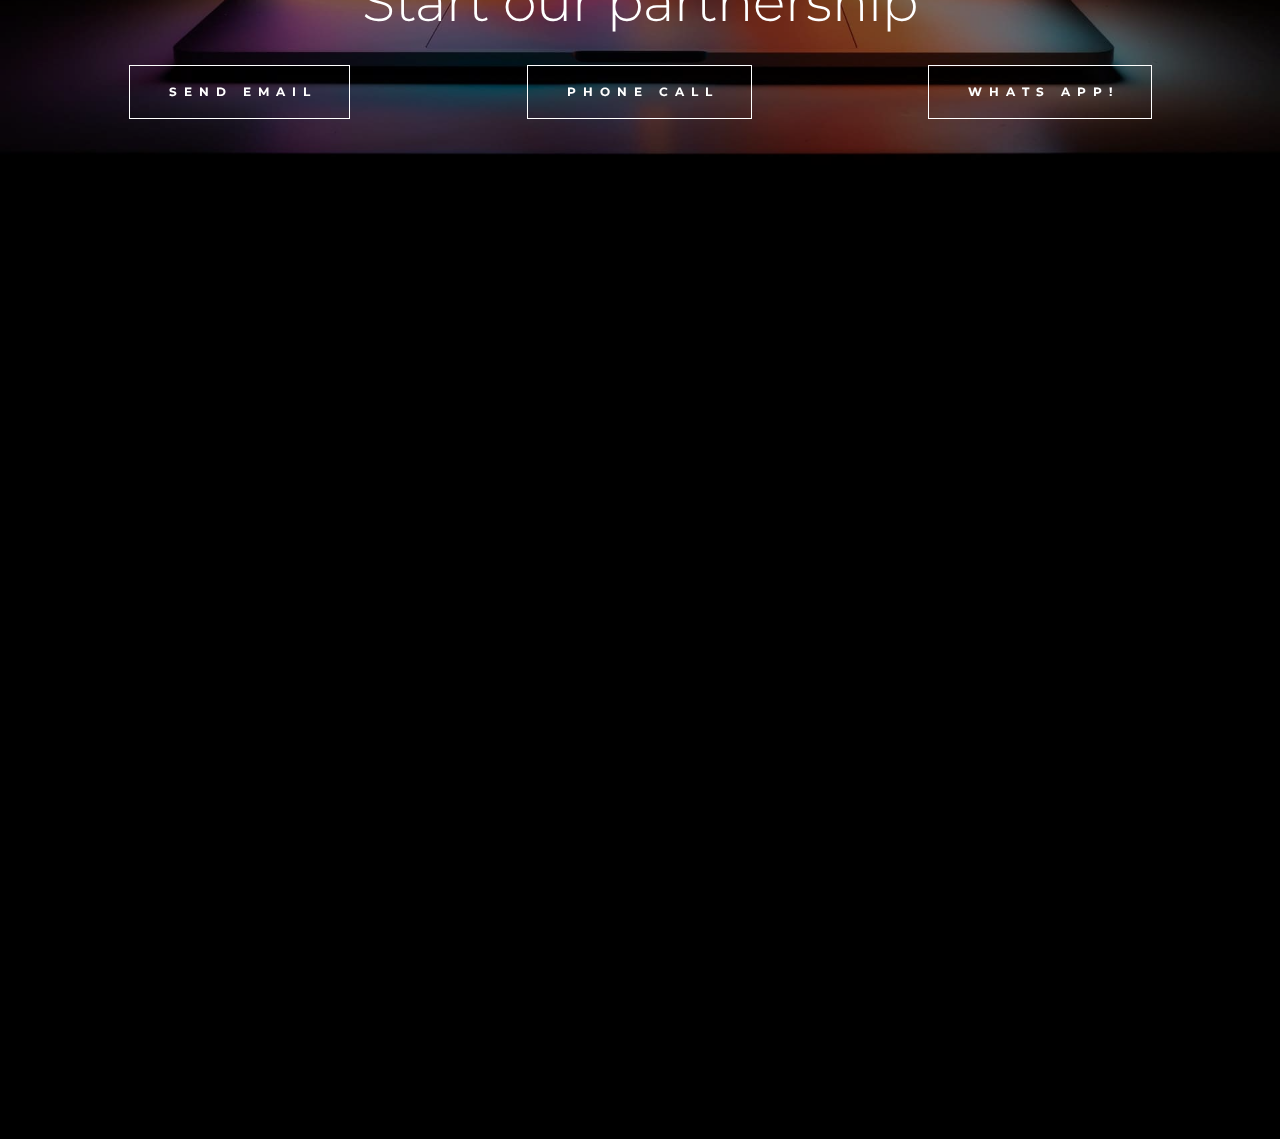
==== commit f605b8cc: "removed pics" ====
--- a/index.html
+++ b/index.html
@@ -168,10 +168,11 @@
 					<!-- title start -->
 					<h2 class="headline-m">
 						<span class="d-block hidden-box">
-							<span class="anim-slide">Digitalize</span>
+							<!-- <span class="anim-slide">Digitalize</span> -->
 						</span>
 						<span class="d-block hidden-box">
-							<span class="anim-slide tr-delay-01">Digitalizing The World</span>
+							<span class="anim-slide tr-delay-01">Digitalizing <br>
+								 The World</span>
 						</span>
 						<!-- <span class="d-block hidden-box">
 								<span class="anim-slide tr-delay-02">Multi-purpose Template</span>
@@ -217,7 +218,7 @@
 					<!-- column start -->
 					<div class="six-columns padding-bottom-20">
 						<div class="column-l-r-margin-10">
-							<p class="body-text-s anim-text-reveal js-scrollanim">
+							<p class="body-text-l anim-text-reveal js-scrollanim">
 								We are a team of professional, experienced and talented digital
 								marketers, content crafters, graphic designers, web developers, e-commerce experts aims
 								to
@@ -280,7 +281,6 @@
 						<!-- swiper-slide start -->
 						<div class="swiper-slide">
 							<img src="assets/images/about/about_slider/6.jpg" alt="About us" loading="lazy">
-							<img class="padding-top-20" src="assets/images/about/about_slider/7.jpg" alt="About us" loading="lazy">
 						</div><!-- swiper-slide end -->
 
 						<!-- swiper-slide start -->
@@ -299,10 +299,7 @@
 							<img class="padding-top-20" src="assets/images/about/about_slider/11.jpg" alt="About us" loading="lazy">
 						</div><!-- swiper-slide end -->
 
-						<!-- swiper-slide start -->
-						<div class="swiper-slide">
-							<img src="assets/images/about/about_slider/15.jpg" alt="About us" loading="lazy">
-						</div><!-- swiper-slide end -->
+					
 					</div><!-- swiper-wrapper end -->
 				</div><!-- js-infinite-slider end -->
 			</div><!-- lines-container end -->
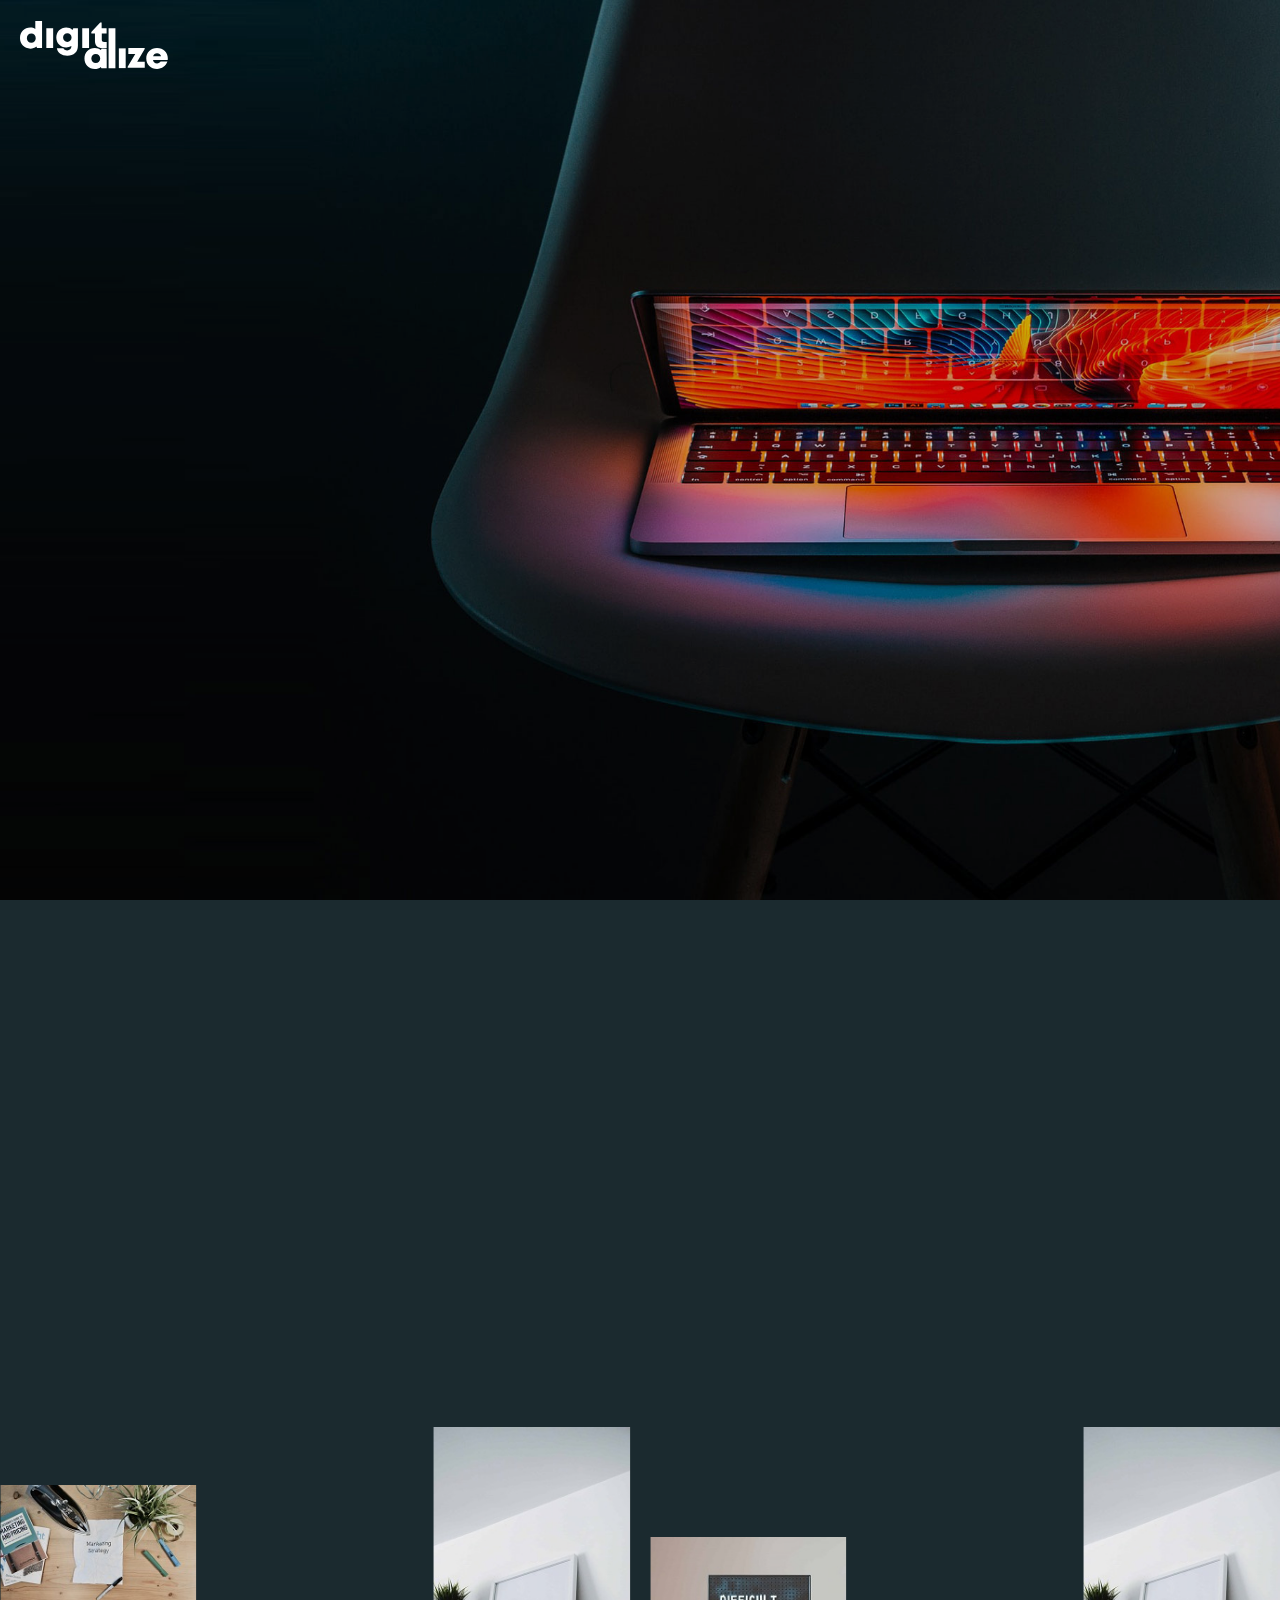
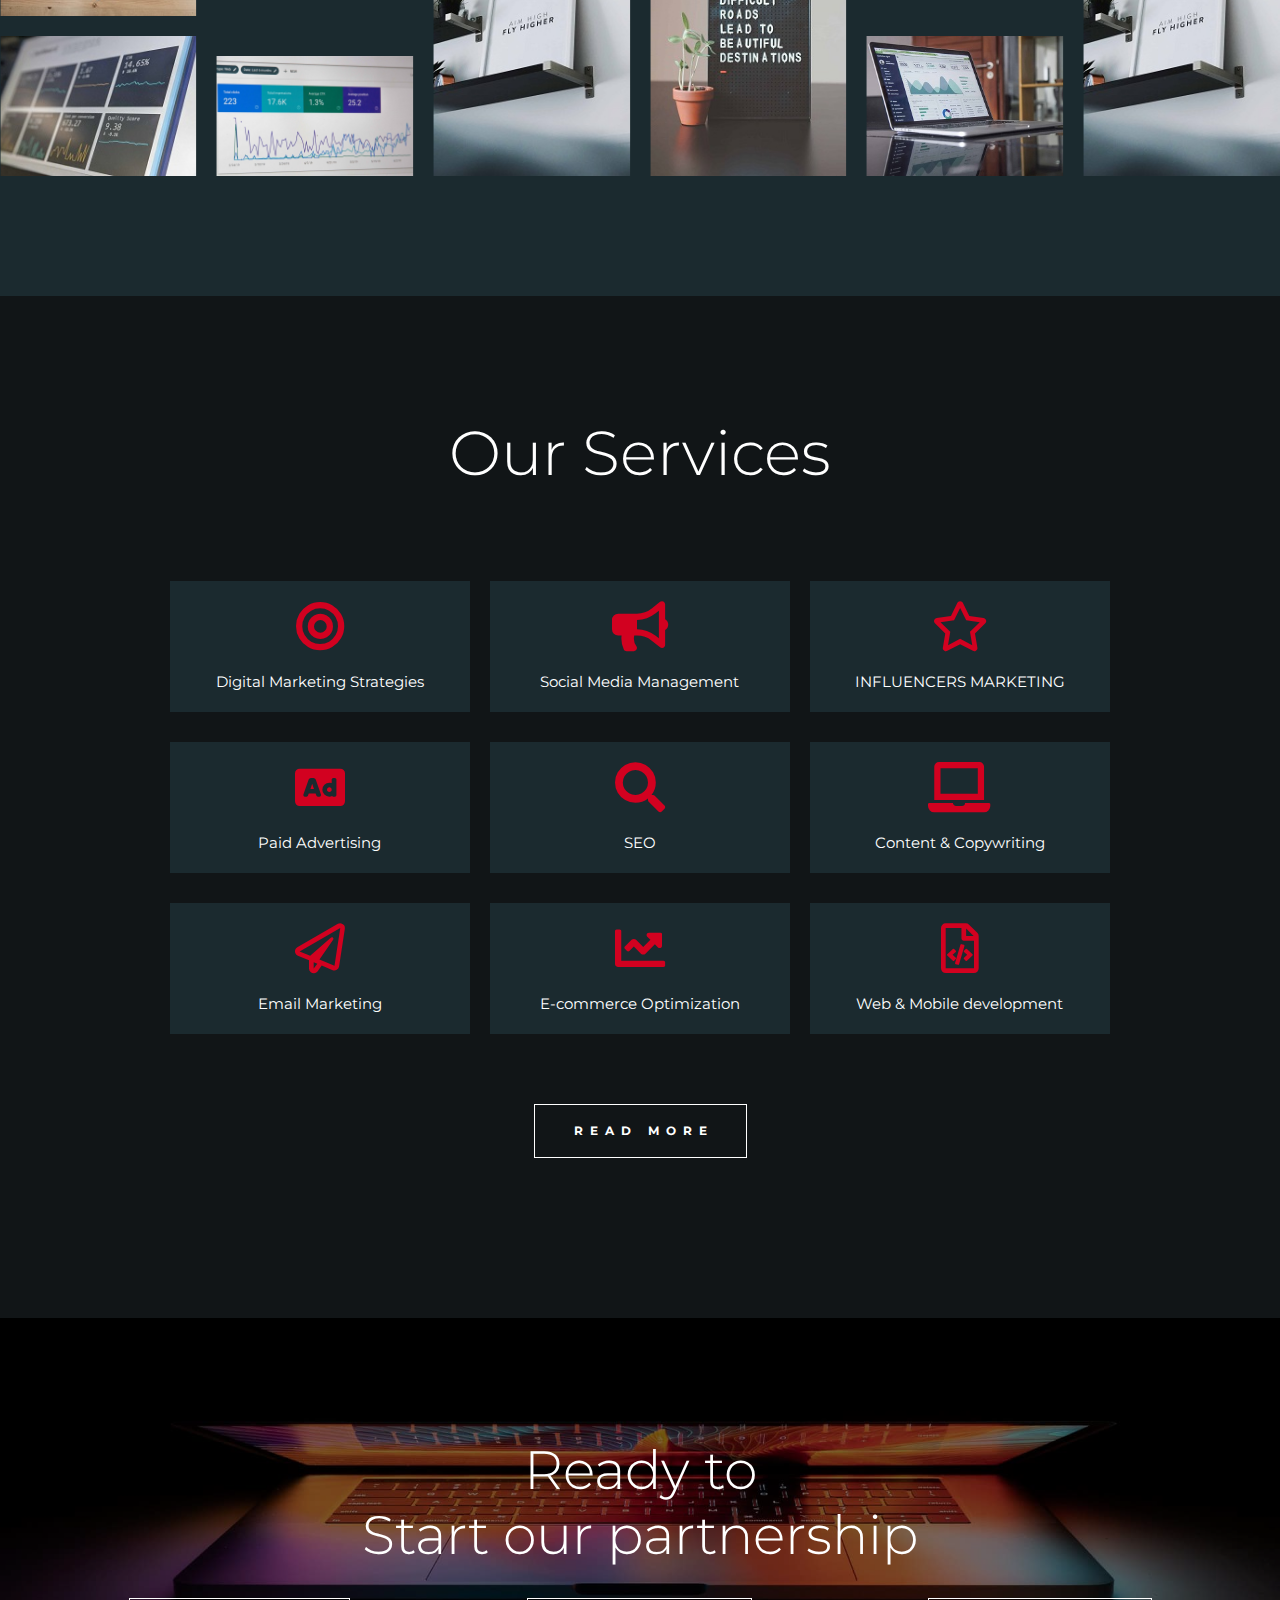
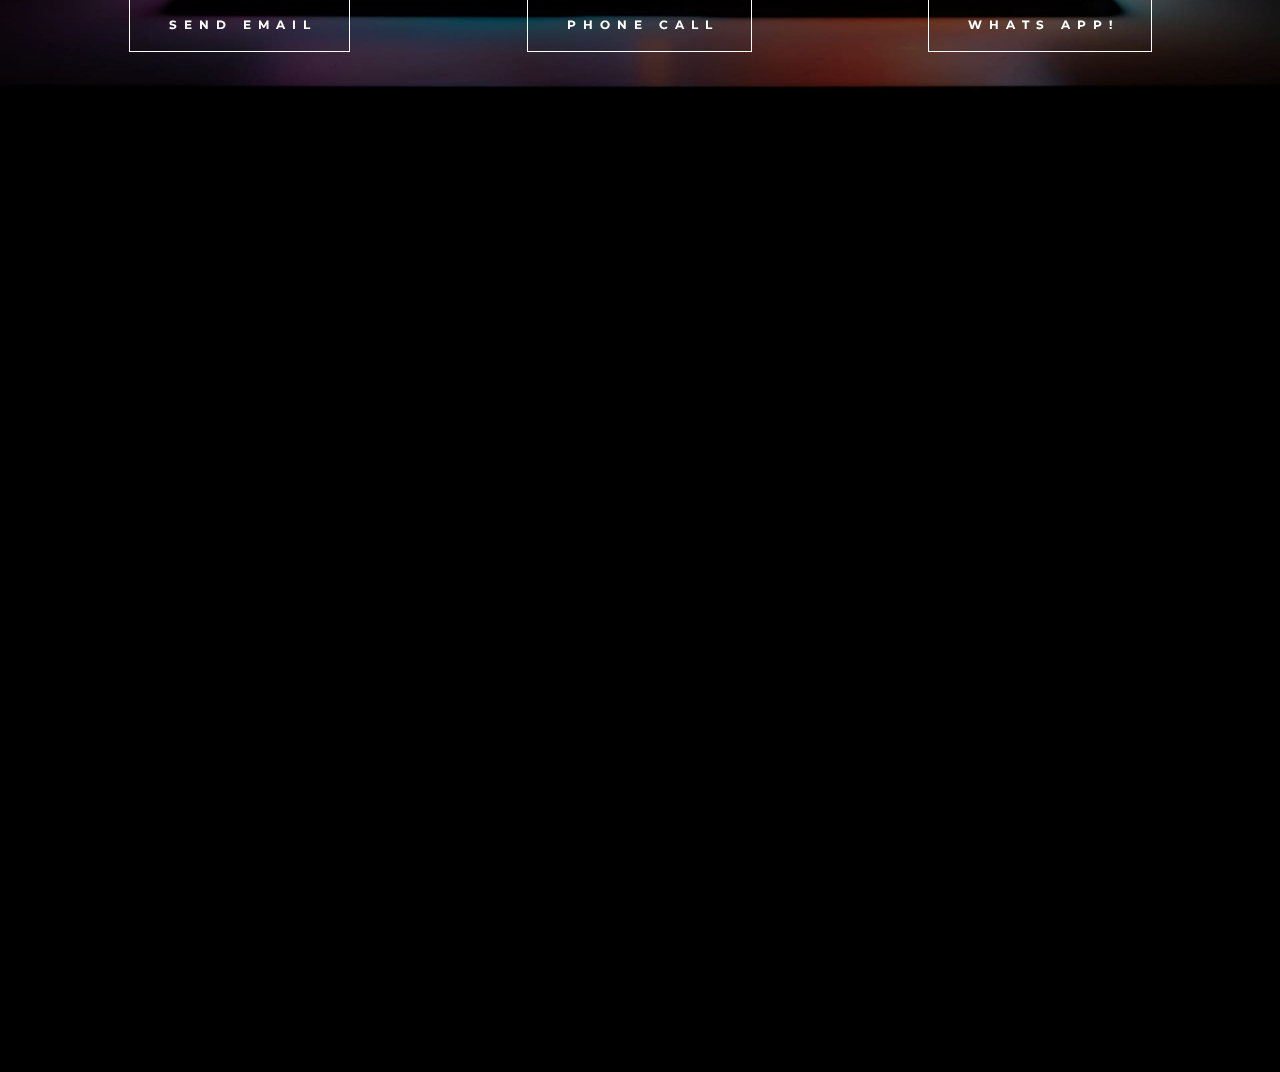
==== commit a0d8dcc7: "fix broken link" ====
--- a/index.html
+++ b/index.html
@@ -4,28 +4,27 @@
 <meta http-equiv="content-type" content="text/html;charset=UTF-8" />
 
 <head>
-	<meta charset="utf-8">
-	<meta name="viewport" content="width=device-width, initial-scale=1">
-	
-	<meta name="description" content="welcome to digitalize - digital agency">
-	<meta name="keywords" content="digitalize , digital, marketing, seo , web development , website , agency ,ads , advertising ">
-
-	<!-- favicon -->
-	<link rel="shortcut icon" href="assets/images/fav.ico">
-	<link rel="apple-touch-icon" href="assets/images/apple-touch-icon-57x57.png">
-	<link rel="apple-touch-icon" sizes="72x72" href="assets/images/apple-touch-icon-72x72.png">
-	<link rel="apple-touch-icon" sizes="114x114" href="assets/images/apple-touch-icon-114x114.png">
-
-	<title>Digitalize</title>
-
-	<!-- fonts -->
-	<link
-		href="https://fonts.googleapis.com/css2?family=Montserrat:ital,wght@0,100;0,200;0,300;0,400;0,500;0,600;0,700;0,800;0,900;1,100;1,200;1,300;1,400;1,500;1,600;1,700;1,800;1,900&amp;display=swap"
-		rel="stylesheet">
-
-	<!-- styles -->
-	<link href="assets/css/plugins.css" rel="stylesheet" type="text/css">
-	<link href="assets/css/style.css" rel="stylesheet" type="text/css">
+    <meta charset="utf-8">
+    <meta name="viewport" content="width=device-width, initial-scale=1">
+    <meta name="description" content="welcome to digitalize - digital agency">
+    <meta name="keywords"
+        content="digitalize , digital, marketing, seo , web development , website , agency ,ads , advertising ">
+    <!-- favicon -->
+    <link rel="shortcut icon" href="../assets/images/fav.ico">
+    <link rel="apple-touch-icon" href="../assets/images/apple-touch-icon-57x57.png">
+    <link rel="apple-touch-icon" sizes="72x72" href="../assets/images/apple-touch-icon-72x72.png">
+    <link rel="apple-touch-icon" sizes="114x114" href="../assets/images/apple-touch-icon-114x114.png">
+
+    <title>Digitalize Agency </title>
+
+    <!-- fonts -->
+    <link
+        href="https://fonts.googleapis.com/css2?family=Montserrat:ital,wght@0,100;0,200;0,300;0,400;0,500;0,600;0,700;0,800;0,900;1,100;1,200;1,300;1,400;1,500;1,600;1,700;1,800;1,900&amp;display=swap"
+        rel="stylesheet">
+
+    <!-- styles -->
+    <link href="../assets/css/plugins.css" rel="stylesheet" type="text/css">
+    <link href="../assets/css/style.css" rel="stylesheet" type="text/css">
 </head>
 
 <body class="preloader preloader_no-blocks cursor-anim-enable header-lines-disable landing-page horizontal-header">
@@ -38,7 +37,7 @@
 
 	<!-- preloader-loading start -->
 	<div class="preloader__logoload-box">
-		<img class="preloader__logo" src="./digitalize-light.png" alt="logo">
+		<img class="preloader__logo" src="../digitalize-light.png" alt="logo">
 		<div class="preloader__pulse"></div>
 	</div><!-- preloader-loading end -->
 
@@ -49,16 +48,7 @@
 		<i class="pointer__inner fas fa-link"></i>
 	</div><!-- pointer end -->
 
-	<!-- header-contact start -->
-	<div class="header-contact js-midnight-color">
-		<div class="header-contact__flex">
-			<div class="header-contact__anim">
-				<a href="contact.html" class="header-contact__btn vertical-text center js-pointer-large">
-					<span class="vertical-text__inner"><i class="far fa-comment-dots"></i>Get in Touch</span>
-				</a>
-			</div>
-		</div>
-	</div><!-- header-contact end -->
+	
 	<!-- to top btn start -->
 	<a href="#up" class="scroll-to-btn js-headroom js-midnight-color js-smooth-scroll js-pointer-large">
 		<span class="scroll-to-btn__box">
@@ -74,27 +64,39 @@
 		</span>
 	</a><!-- scroll down btn end -->
 
-	<!-- header start -->
-	<header class="fixed-header">
-		<!-- logo start -->
-		<div class="header-logo js-midnight-color js-headroom">
-			<div class="hidden-box">
-				<a href="index.html" class="header-logo__box js-pointer-large js-animsition-link">
-					<img class="header-logo__img white" src="./digitalize-light.svg" alt="logo" 
-						>
-					<img class="header-logo__img black" src="./digitalize.svg" alt="logo">
-				</a>
-			</div>
-		</div><!-- logo end -->
-
-		<!-- menu-icon start -->
-		<div class="menu-icon js-menu-open-close js-pointer-large js-midnight-color js-headroom">
-			<div class="menu-icon__box">
-				<span class="menu-icon__inner"></span>
-				<span class="menu-icon__close"></span>
-			</div>
-		</div><!-- menu-icon end -->
-	</header><!-- header end -->
+    <!-- header start -->
+    <header class="fixed-header">
+        <!-- logo start -->
+        <div class="header-logo js-midnight-color js-headroom">
+            <div class="hidden-box">
+                <a href="../index/" class="header-logo__box js-pointer-large js-animsition-link">
+                    <img class="header-logo__img white" src="../digitalize-light.svg" alt="logo">
+                    <!-- <img class="header-logo__img black" src="../assets/images/logo/logo-black.png" alt="logo"> -->
+                </a>
+            </div>
+        </div><!-- logo end -->
+
+        <!-- menu-icon start -->
+        <div class="menu-icon js-menu-open-close js-pointer-large js-midnight-color js-headroom">
+            <div class="menu-icon__box">
+                <span class="menu-icon__inner"></span>
+                <span class="menu-icon__close"></span>
+            </div>
+        </div><!-- menu-icon end -->
+
+        <!-- header-contact start -->
+        <div class="header-contact js-midnight-color">
+            <div class="header-contact__flex">
+                <div class="header-contact__anim">
+                    <a href="../contact" class="header-contact__btn vertical-text center js-pointer-large">
+                        <span class="vertical-text__inner"><i class="far fa-comment-dots"></i> Get in touch</span>
+                    </a>
+                </div>
+            </div>
+        </div><!-- header-contact end -->
+
+
+    </header><!-- header end -->
 
 	<!-- landing-nav start -->
 	<nav class="landing-nav js-midnight-color">
@@ -103,14 +105,14 @@
 				<a href="#" class="landing-nav__inner js-smooth-scroll js-pointer-large">Home</a>
 			</li>
 			<li class="landing-nav__btn">
-				<a href="service.html" class="landing-nav__inner js-smooth-scroll js-pointer-large">Services</a>
+				<a href="../service/" class="landing-nav__inner js-smooth-scroll js-pointer-large">Services</a>
 			</li>
 			<li class="landing-nav__btn">
 				<a href="#about" class="landing-nav__inner js-smooth-scroll js-pointer-large">About us </a>
 			</li>
 			
 			<li class="landing-nav__btn">
-				<a href="contact.html" class="landing-nav__inner js-smooth-scroll js-pointer-large">Contact us</a>
+				<a href="../contact/" class="landing-nav__inner js-smooth-scroll js-pointer-large">Contact us</a>
 			</li>
 		</ul>
 	</nav><!-- landing-nav end -->
@@ -123,7 +125,7 @@
 			<ul class="menu-box">
 				<!-- nav-btn-box start -->
 				<li class="nav-btn-box">
-					<a href="index.html" class="nav-btn large js-pointer-large js-smooth-scroll js-landing-close">
+					<a href="#" class="nav-btn large js-pointer-large js-smooth-scroll js-landing-close">
 						<span class="nav-btn__inner" data-text="Home">Home</span>
 					</a>
 				</li><!-- nav-btn-box end -->
@@ -144,7 +146,7 @@
 
 				<!-- nav-btn-box start -->
 				<li class="nav-btn-box">
-					<a href="contact.html" class="nav-btn large js-pointer-large js-smooth-scroll js-landing-close">
+					<a href="../contact/" class="nav-btn large js-pointer-large js-smooth-scroll js-landing-close">
 						<span class="nav-btn__inner" data-text="Contact us">Contact us</span>
 					</a>
 				</li><!-- nav-btn-box end -->
@@ -158,7 +160,7 @@
 	<main class="js-animsition-overlay" data-animsition-overlay="true">
 		<!-- page head start -->
 		<section id="up" class="lines-section anim-lines flex-min-height-100vh bg-img-cover"
-			style="background-image:url(assets/images/backgrounds/michal-kubalczyk-WecngmAT-KY-unsplash.jpg)">
+			style="background-image:url(../assets/images/backgrounds/michal-kubalczyk-WecngmAT-KY-unsplash.jpg)">
 			<!-- bg-overlay -->
 			<div class="bg-overlay-black bg-overlay-black_02"></div>
 			<!-- lines-container start -->
@@ -225,30 +227,8 @@
 								boost businesses with unique creative solutions in all digital marketing and e-commerce
 								aspects to achieve the best results for our partners .</p>
 
-							<!-- list start -->
-							<!-- <ul class="list text-color-dadada margin-top-30 js-scrollanim">
-									<li class="list__item red dot hidden-box">
-										<div class="subhead-xxs anim-slide">Graphic Design</div>
-									</li>
-									<li class="list__item red dot hidden-box">
-										<div class="subhead-xxs anim-slide tr-delay-01">User Interface Design</div>
-									</li>
-									<li class="list__item red dot hidden-box">
-										<div class="subhead-xxs anim-slide tr-delay-02">User Experience Design</div>
-									</li>
-									<li class="list__item red dot hidden-box">
-										<div class="subhead-xxs anim-slide tr-delay-03">Web Design</div>
-									</li>
-									<li class="list__item red dot hidden-box">
-										<div class="subhead-xxs anim-slide tr-delay-04">Motion Design</div>
-									</li>
-									<li class="list__item red dot hidden-box">
-										<div class="subhead-xxs anim-slide tr-delay-05">Front-end Development</div>
-									</li>
-									<li class="list__item red dot hidden-box">
-										<div class="subhead-xxs anim-slide tr-delay-06">Back-end Development</div>
-									</li>
-								</ul>list end -->
+					
+							
 						</div>
 					</div><!-- column end -->
 				</div><!-- flex-container end -->
@@ -259,44 +239,44 @@
 					<div class="swiper-wrapper">
 						<!-- swiper-slide start -->
 						<div class="swiper-slide">
-							<img src="assets/images/about/about_slider/1.jpg" alt="About us" loading="lazy">
-						</div><!-- swiper-slide end -->
-
-						<!-- swiper-slide start -->
-						<div class="swiper-slide">
-							<img src="assets/images/about/about_slider/2.jpg" alt="About us" loading="lazy">
-							<img class="padding-top-20" src="assets/images/about/about_slider/3.jpg" alt="About us" loading="lazy">
-						</div><!-- swiper-slide end -->
-
-						<!-- swiper-slide start -->
-						<div class="swiper-slide">
-							<img src="assets/images/about/about_slider/4.jpg" alt="About us" loading="lazy">
-						</div><!-- swiper-slide end -->
-
-						<!-- swiper-slide start -->
-						<div class="swiper-slide">
-							<img src="assets/images/about/about_slider/9.jpg" alt="About us" loading="lazy">
-						</div><!-- swiper-slide end -->
-
-						<!-- swiper-slide start -->
-						<div class="swiper-slide">
-							<img src="assets/images/about/about_slider/6.jpg" alt="About us" loading="lazy">
-						</div><!-- swiper-slide end -->
-
-						<!-- swiper-slide start -->
-						<div class="swiper-slide">
-							<img src="assets/images/about/about_slider/8.jpg" alt="About us" loading="lazy">
-						</div><!-- swiper-slide end -->
-
-						<!-- swiper-slide start -->
-						<div class="swiper-slide">
-							<img src="assets/images/about/about_slider/9.jpg" alt="About us" loading="lazy">
-						</div><!-- swiper-slide end -->
-
-						<!-- swiper-slide start -->
-						<div class="swiper-slide">
-							<img src="assets/images/about/about_slider/10.jpg" alt="About us" loading="lazy">
-							<img class="padding-top-20" src="assets/images/about/about_slider/11.jpg" alt="About us" loading="lazy">
+							<img src="../assets/images/about/about_slider/1.jpg" alt="About us" loading="lazy">
+						</div><!-- swiper-slide end -->
+
+						<!-- swiper-slide start -->
+						<div class="swiper-slide">
+							<img src="../assets/images/about/about_slider/2.jpg" alt="About us" loading="lazy">
+							<img class="padding-top-20" src="../assets/images/about/about_slider/3.jpg" alt="About us" loading="lazy">
+						</div><!-- swiper-slide end -->
+
+						<!-- swiper-slide start -->
+						<div class="swiper-slide">
+							<img src="../assets/images/about/about_slider/4.jpg" alt="About us" loading="lazy">
+						</div><!-- swiper-slide end -->
+
+						<!-- swiper-slide start -->
+						<div class="swiper-slide">
+							<img src="../assets/images/about/about_slider/9.jpg" alt="About us" loading="lazy">
+						</div><!-- swiper-slide end -->
+
+						<!-- swiper-slide start -->
+						<div class="swiper-slide">
+							<img src="../assets/images/about/about_slider/6.jpg" alt="About us" loading="lazy">
+						</div><!-- swiper-slide end -->
+
+						<!-- swiper-slide start -->
+						<div class="swiper-slide">
+							<img src="../assets/images/about/about_slider/8.jpg" alt="About us" loading="lazy">
+						</div><!-- swiper-slide end -->
+
+						<!-- swiper-slide start -->
+						<div class="swiper-slide">
+							<img src="../assets/images/about/about_slider/9.jpg" alt="About us" loading="lazy">
+						</div><!-- swiper-slide end -->
+
+						<!-- swiper-slide start -->
+						<div class="swiper-slide">
+							<img src="../assets/images/about/about_slider/10.jpg" alt="About us" loading="lazy">
+							<img class="padding-top-20" src="../assets/images/about/about_slider/11.jpg" alt="About us" loading="lazy">
 						</div><!-- swiper-slide end -->
 
 					
@@ -418,7 +398,7 @@
 
 			</div><!-- lines-container end -->
 		</section><!-- elements end -->
-		<section class="lines-section bg-img-cover" style="background-image:url(assets/images/backgrounds/contact_img.jpg)">
+		<section class="lines-section bg-img-cover" style="background-image:url(../assets/images/backgrounds/contact_img.jpg)">
 			<!-- bg-overlay -->
 			<div class="bg-overlay-black"></div>
 			<!-- lines-container start -->
@@ -457,123 +437,127 @@
 	</main><!-- main end -->
 
 	<!-- footer start -->
-	<footer class="fixed-footer lines-section bg-img-cover flex-min-height-100vh js-fixed-footer"
-		style="background-image:url(assets/images/backgrounds/footer-img.jpg)">
-		<!-- bg-overlay -->
-		<div class="bg-overlay-black"></div>
-		<!-- lines-container start -->
-		<div class="lines-container no-lines flex-min-height-100vh__inner">
-			<!-- container start -->
-			<div class="container padding-top-bottom-120">
-				<!-- footer-logo start -->
-				<div class="footer-logo footer-logo-desktop-hidden padding-bottom-90">
-					<img class="footer-logo__img" src="./digitalize-light.svg" alt="logo"  loading="lazy">
-				</div><!-- footer-logo end -->
-
-				<!-- flex-container start -->
-				<div class="flex-container flex-align-center">
-					<!-- column start -->
-					<div class="eight-columns">
-						<h4 class="column-l-r-margin-10 headline-l footer-title">
-							The <span class="text-color-red">Best<br>Agency</span> for<br>Your Businnes
-						</h4>
-					</div><!-- column end -->
-					<!-- column start -->
-					<div class="four-columns footer-nav-mobile-padding">
-						<ul class="column-l-r-margin-10 footer-nav-list js-footer-hover-box">
-							<li>
-								<a href="#" class="footer-nav__btn js-pointer-small js-footer-hover-link">Home</a>
-							</li>
-							<li>
-								<a href="#about" class="footer-nav__btn js-pointer-small js-footer-hover-link">About</a>
-							</li>
-							<li>
-								<a href="services.html" class="footer-nav__btn js-pointer-small js-footer-hover-link">Services</a>
-							</li>
-							<li>
-								<a href="contact.html" class="footer-nav__btn js-pointer-small js-footer-hover-link">Contact</a>
-							</li>
-						</ul>
-					</div><!-- column end -->
-				</div><!-- flex-container end -->
-
-				<!-- flex-container start -->
-				<div class="flex-container flex-justify-center padding-top-30">
-					<!-- column start -->
-					<div class="four-columns column-50-100 padding-top-60 footer-email">
-						<div class="column-l-r-margin-10">
-							<div class="headline-xxxs">Email</div>
-							<div class="margin-top-10">
-								<a href="mailto:bd1.digitalize@gmail.com"
-									class="subhead-xxs text-color-b0b0b0 text-hover-to-white js-pointer-small">bd1.digitalize@gmail.com</a><br>
-								
-							</div>
-						</div>
-					</div><!-- column end -->
-					<!-- column start -->
-					<div class="four-columns column-50-100 padding-top-60 footer-address">
-						<div class="column-l-r-margin-10">
-							<div class="headline-xxxs">Address</div>
-							<div class="margin-top-10">
-								<a href="#" class="subhead-xxs text-color-b0b0b0 text-hover-to-white js-pointer-small">
-									1 othman Ibn Affan St. <br> Maadi, Cairo.
-								</a>
-							</div>
-						</div>
-					</div><!-- column end -->
-					<!-- column start -->
-					<div class="four-columns column-50-100 padding-top-60 footer-phone">
-						<div class="column-l-r-margin-10">
-							<div class="headline-xxxs">Phone</div>
-							<div class="margin-top-10">
-								<a href="tel:+201069984579"
-									class="subhead-xxs text-color-b0b0b0 text-hover-to-white js-pointer-small">+201069984579</a><br>
-							
-							</div>
-						</div>
-					</div><!-- column end -->
-				</div><!-- flex-container end -->
-
-				<!-- footer-social start -->
-				<!-- <ul class="footer-social-desktop-hidden list list_center padding-top-90">
-					<li class="list__item">
-						<a href="#" class="flip-btn js-pointer-small" data-text="Facebook">Facebook</a>
-					</li>
-					<li class="list__item">
-						<a href="#" class="flip-btn js-pointer-small" data-text="Dribbble">Dribbble</a>
-					</li>
-					<li class="list__item">
-						<a href="#" class="flip-btn js-pointer-small" data-text="Instagram">Instagram</a>
-					</li>
-					<li class="list__item">
-						<a href="#" class="flip-btn js-pointer-small" data-text="Youtube">Youtube</a>
-					</li>
-					<li class="list__item">
-						<a href="#" class="flip-btn js-pointer-small" data-text="Behance">Behance</a>
-					</li>
-					<li class="list__item">
-						<a href="#" class="flip-btn js-pointer-small" data-text="Twitter">Twitter</a>
-					</li>
-				</ul> -->
-				<!-- footer-social end -->
-
-				<!-- footer-copyright start -->
-				<!-- <div class="footer-copyright text-center pos-abs pos-bottom-center">
-					<p class="copyright-style">
-						&copy; Copyright 2020 UMAYA. Template by <a href="#"
-							class="text-weight-700 js-pointer-small">Jinna Gik</a>
-					</p>
-				</div> -->
-				<!-- footer-copyright end -->
-			</div><!-- container end -->
-		</div><!-- lines-container end -->
-	</footer><!-- footer end -->
+	    <!-- footer start -->
+		<footer class="fixed-footer lines-section bg-img-cover flex-min-height-100vh js-fixed-footer"
+        style="background-image:url(../assets/images/backgrounds/footer-img.jpg)">
+        <!-- bg-overlay -->
+        <div class="bg-overlay-black"></div>
+        <!-- lines-container start -->
+        <div class="lines-container no-lines flex-min-height-100vh__inner">
+            <!-- container start -->
+            <div class="container padding-top-bottom-120">
+                <!-- footer-logo start -->
+                <!-- <div class="footer-logo footer-logo-desktop-hidden padding-bottom-90">
+                <img class="footer-logo__img" src="digitalize-light.svg" alt="logo">
+            </div> -->
+                <!-- footer-logo end -->
+
+                <!-- flex-container start -->
+                <div class="flex-container flex-align-center">
+                    <!-- column start -->
+                    <div class="eight-columns">
+                        <h4 class="column-l-r-margin-10 headline-l footer-title">
+                            The <span class="text-color-red">Best<br>Agency</span> for<br>Your Businnes
+                        </h4>
+                    </div><!-- column end -->
+                    <!-- column start -->
+                    <div class="four-columns footer-nav-mobile-padding">
+                        <ul class="column-l-r-margin-10 footer-nav-list js-footer-hover-box">
+                            <li>
+                                <a href="../index/" class="footer-nav__btn js-pointer-small js-footer-hover-link">Home</a>
+                            </li>
+                            <li>
+                                <a href="../index/#about" class="footer-nav__btn js-pointer-small js-footer-hover-link">About</a>
+                            </li>
+                            <li>
+                                <a href="../service/"
+                                    class="footer-nav__btn js-pointer-small js-footer-hover-link">Services</a>
+                            </li>
+                            <li>
+                                <a href="../contact/" class="footer-nav__btn js-pointer-small js-footer-hover-link">Contact</a>
+                            </li>
+                        </ul>
+                    </div><!-- column end -->
+                </div><!-- flex-container end -->
+
+                <!-- flex-container start -->
+                <div class="flex-container flex-justify-center padding-top-30">
+                    <!-- column start -->
+                    <div class="four-columns column-50-100 padding-top-60 footer-email">
+                        <div class="column-l-r-margin-10">
+                            <div class="headline-xxs">Email</div>
+                            <div class="margin-top-10">
+                                <a href="mailto:bd1.digitalize@gmail.com"
+                                    class="subhead-xxs text-color-b0b0b0 text-hover-to-white js-pointer-small">bd1.digitalize@gmail.com</a><br>
+
+                            </div>
+                        </div>
+                    </div><!-- column end -->
+                    <!-- column start -->
+                    <div class="four-columns column-50-100 padding-top-60 footer-address">
+                        <div class="column-l-r-margin-10">
+                            <div class="headline-xxs">Address</div>
+                            <div class="margin-top-10">
+                                <a href="#" class="subhead-xxs text-color-b0b0b0 text-hover-to-white js-pointer-small">
+                                    1 othman Ibn Affan St. <br> Maadi, Cairo.
+                                </a>
+                            </div>
+                        </div>
+                    </div><!-- column end -->
+                    <!-- column start -->
+                    <div class="four-columns column-50-100 padding-top-60 footer-phone">
+                        <div class="column-l-r-margin-10">
+                            <div class="headline-xxs">Phone</div>
+                            <div class="margin-top-10">
+                                <a href="#"
+                                    class="subhead-xxs text-color-b0b0b0 text-hover-to-white js-pointer-small">+201069984579</a><br>
+
+                            </div>
+                        </div>
+                    </div><!-- column end -->
+                </div><!-- flex-container end -->
+
+                <!-- footer-social start -->
+                <!-- <ul class="footer-social-desktop-hidden list list_center padding-top-90">
+                <li class="list__item">
+                    <a href="#" class="flip-btn js-pointer-small" data-text="Facebook">Facebook</a>
+                </li>
+                <li class="list__item">
+                    <a href="#" class="flip-btn js-pointer-small" data-text="Dribbble">Dribbble</a>
+                </li>
+                <li class="list__item">
+                    <a href="#" class="flip-btn js-pointer-small" data-text="Instagram">Instagram</a>
+                </li>
+                <li class="list__item">
+                    <a href="#" class="flip-btn js-pointer-small" data-text="Youtube">Youtube</a>
+                </li>
+                <li class="list__item">
+                    <a href="#" class="flip-btn js-pointer-small" data-text="Behance">Behance</a>
+                </li>
+                <li class="list__item">
+                    <a href="#" class="flip-btn js-pointer-small" data-text="Twitter">Twitter</a>
+                </li>
+            </ul> -->
+                <!-- footer-social end -->
+
+                <!-- footer-copyright start -->
+                <!-- <div class="footer-copyright text-center pos-abs pos-bottom-center">
+                <p class="copyright-style">
+                    &copy; Copyright 2020 UMAYA. Template by <a href="#"
+                        class="text-weight-700 js-pointer-small">Jinna Gik</a>
+                </p>
+            </div> -->
+                <!-- footer-copyright end -->
+            </div><!-- container end -->
+        </div><!-- lines-container end -->
+    </footer><!-- footer end -->
+	<!-- footer end -->
 
 	<!-- scripts -->
-	<script src="assets/js/plugins.js"></script>
-	<script src="assets/js/footer-reveal.js"></script>
-	<script src="assets/js/main.js"></script>
-	<script src="assets/js/footer-reveal_init.js"></script>
+    <script src="../assets/js/plugins.js"></script>
+    <script src="../assets/js/footer-reveal.js"></script>
+    <script src="../assets/js/main.js"></script>
+    <script src="../assets/js/footer-reveal_init.js"></script>
 </body>
 
 <!-- Mirrored from www.nurseitmukaytegin.com/envato-templates/umaya/index.html by HTTrack Website Copier/3.x [XR&CO'2014], Mon, 29 Jun 2020 16:33:57 GMT -->
--- a/assets/css/style.css
+++ b/assets/css/style.css
@@ -2006,7 +2006,7 @@
 .preloader__logo {
 	width: auto;
 	height: 100%;
-	max-height: 65px;
+	max-height: 200px;
 	position: absolute;
 	left: 50%;
 	top:  50%;
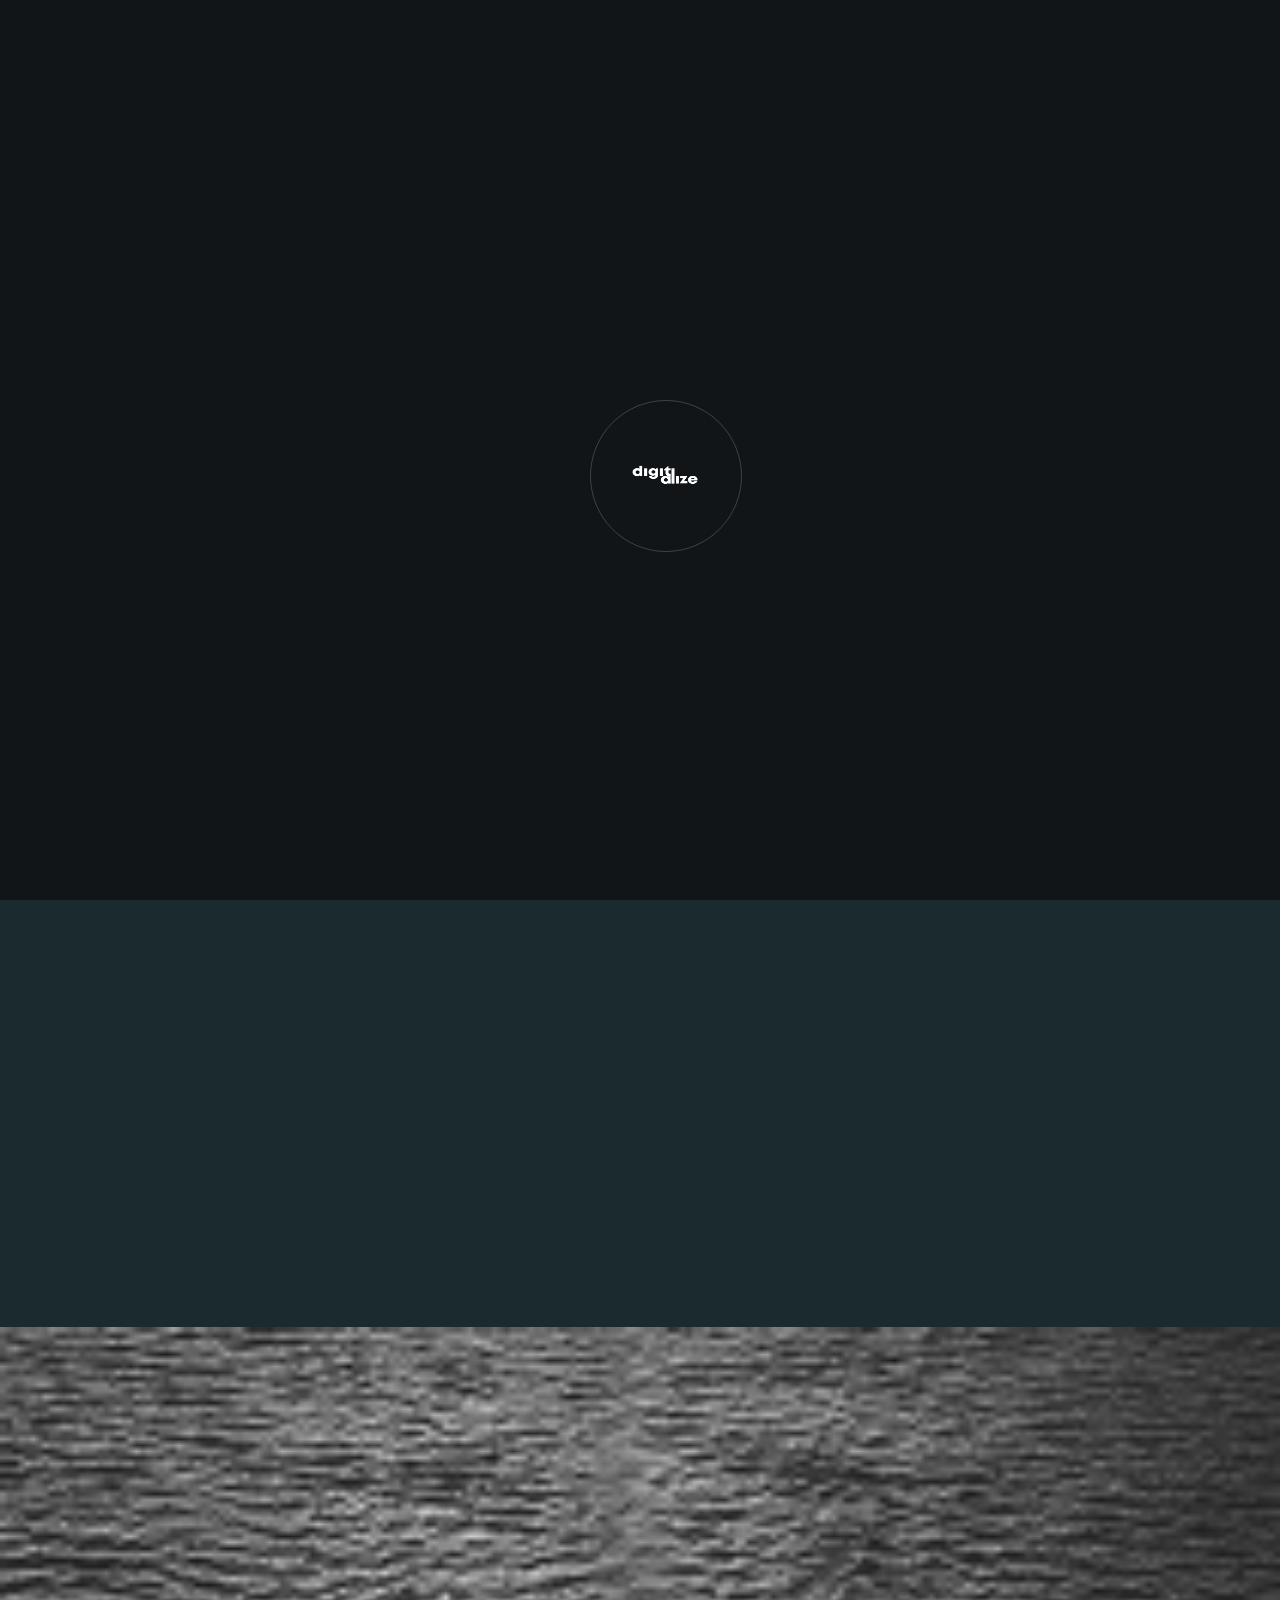
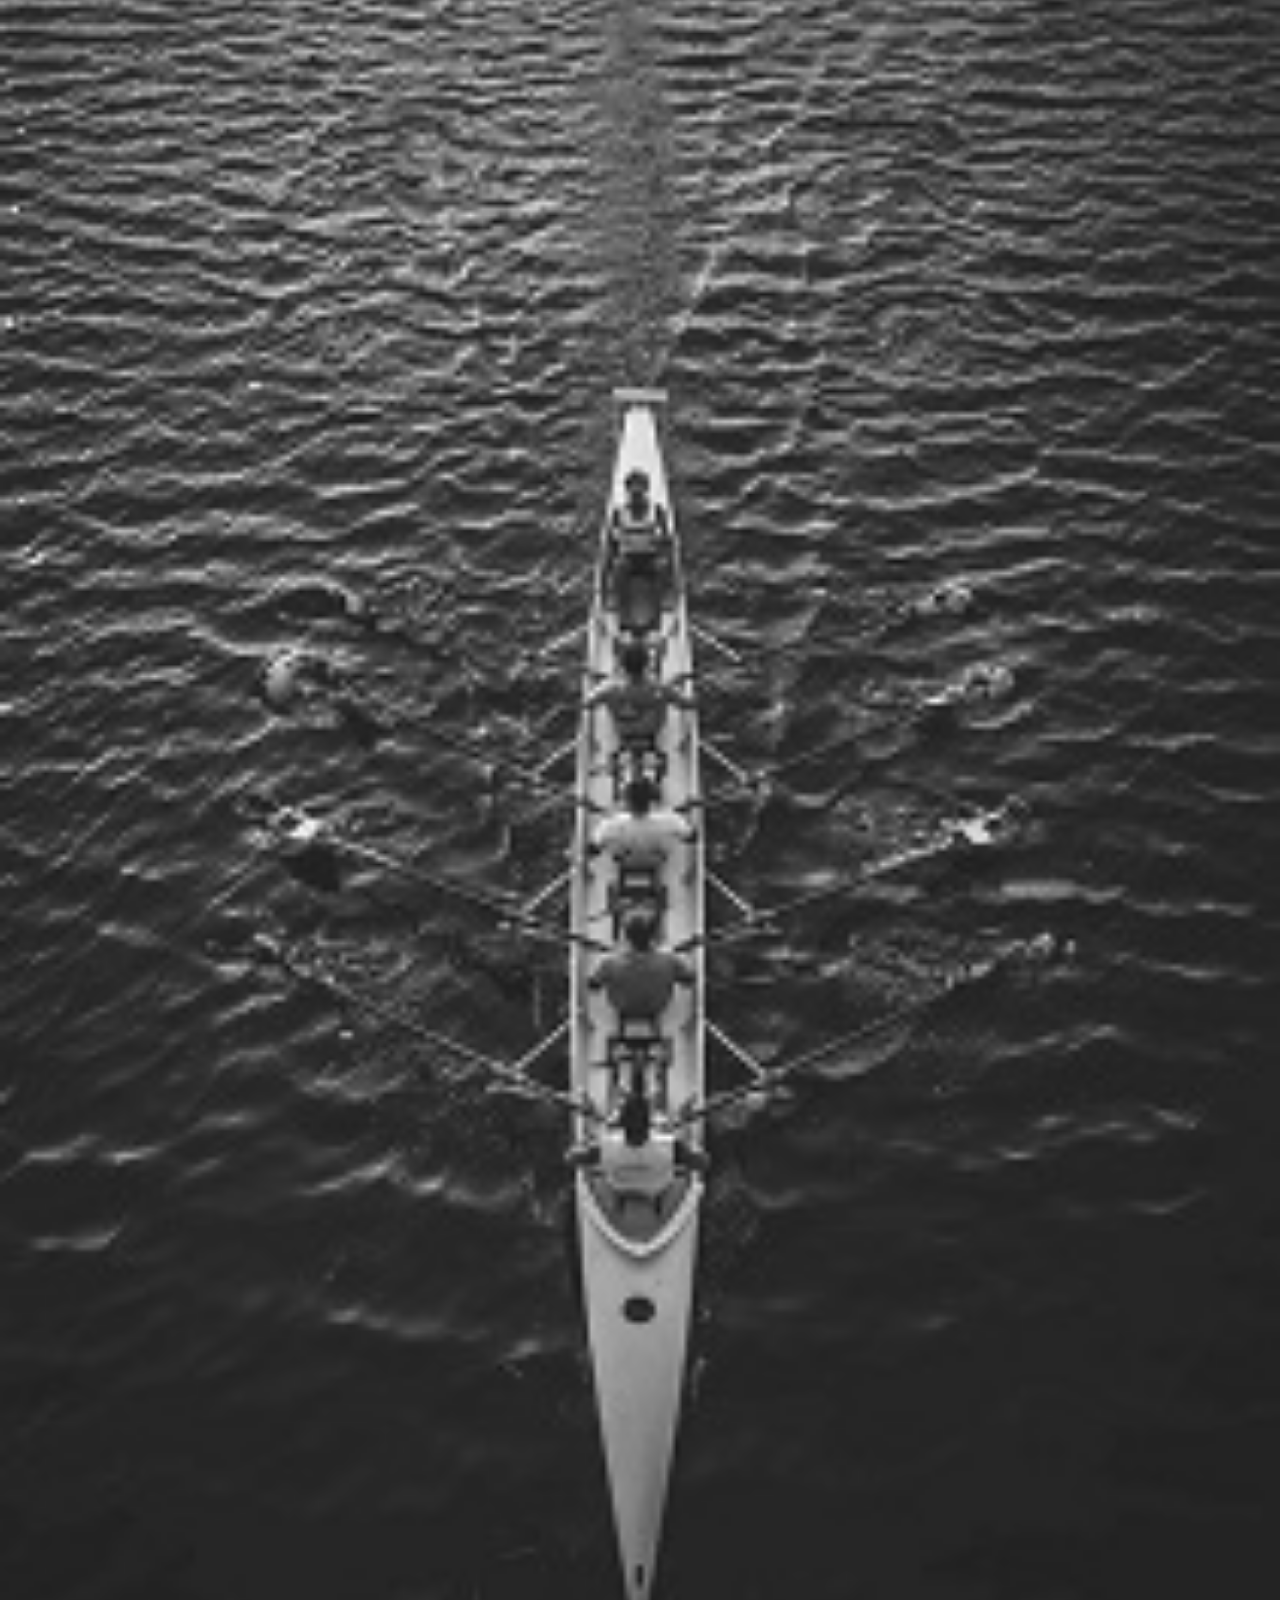
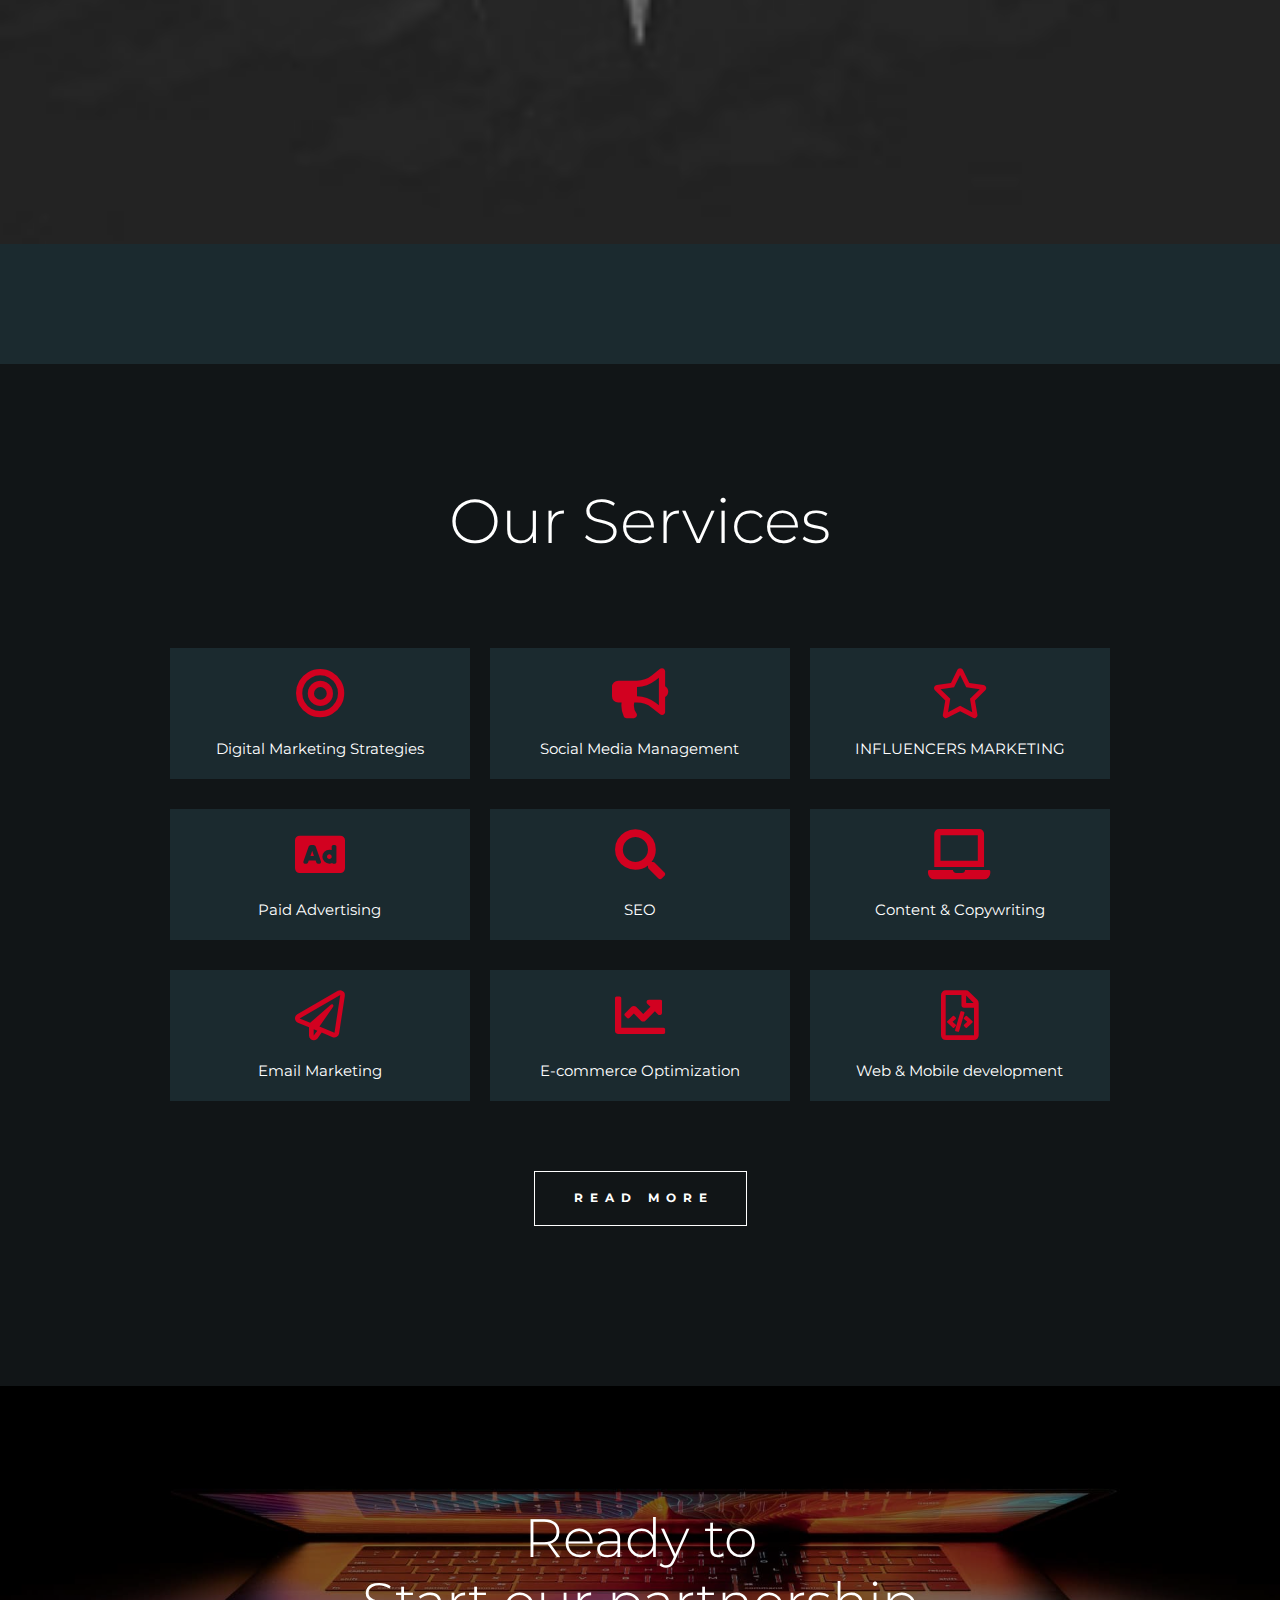
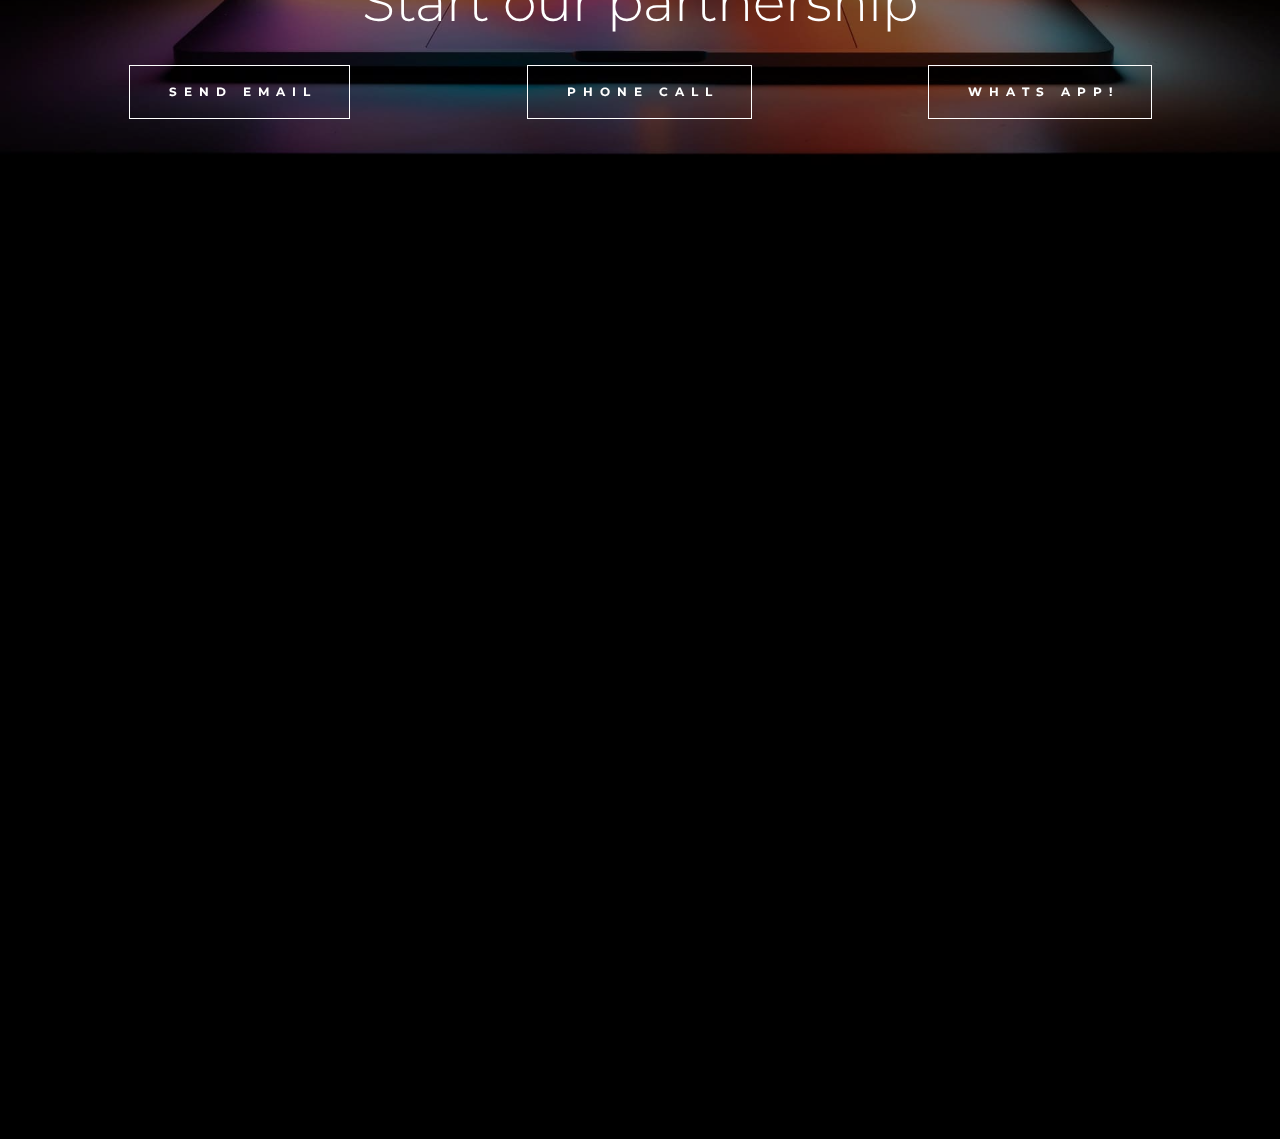
==== commit 0c2432d0: "changed contact email address" ====
--- a/index.html
+++ b/index.html
@@ -408,7 +408,7 @@
 					<h2 class="headline-m">Ready to <br>Start our partnership</h2>
 					<div class="flex-container">
 						<div class="margin-top-30 four-columns">
-							<a href="mailto:bd1.digitalize@gmail.com" class="border-btn js-pointer-large">
+							<a href="mailto:info@digitlizeag.com" class="border-btn js-pointer-large">
 								<span class="border-btn__inner">Send Email</span>
 								<span class="border-btn__lines-1"></span>
 								<span class="border-btn__lines-2"></span>
@@ -488,7 +488,7 @@
                             <div class="headline-xxs">Email</div>
                             <div class="margin-top-10">
                                 <a href="mailto:bd1.digitalize@gmail.com"
-                                    class="subhead-xxs text-color-b0b0b0 text-hover-to-white js-pointer-small">bd1.digitalize@gmail.com</a><br>
+                                    class="subhead-xxs text-color-b0b0b0 text-hover-to-white js-pointer-small">info@digitlizeag.com</a><br>
 
                             </div>
                         </div>
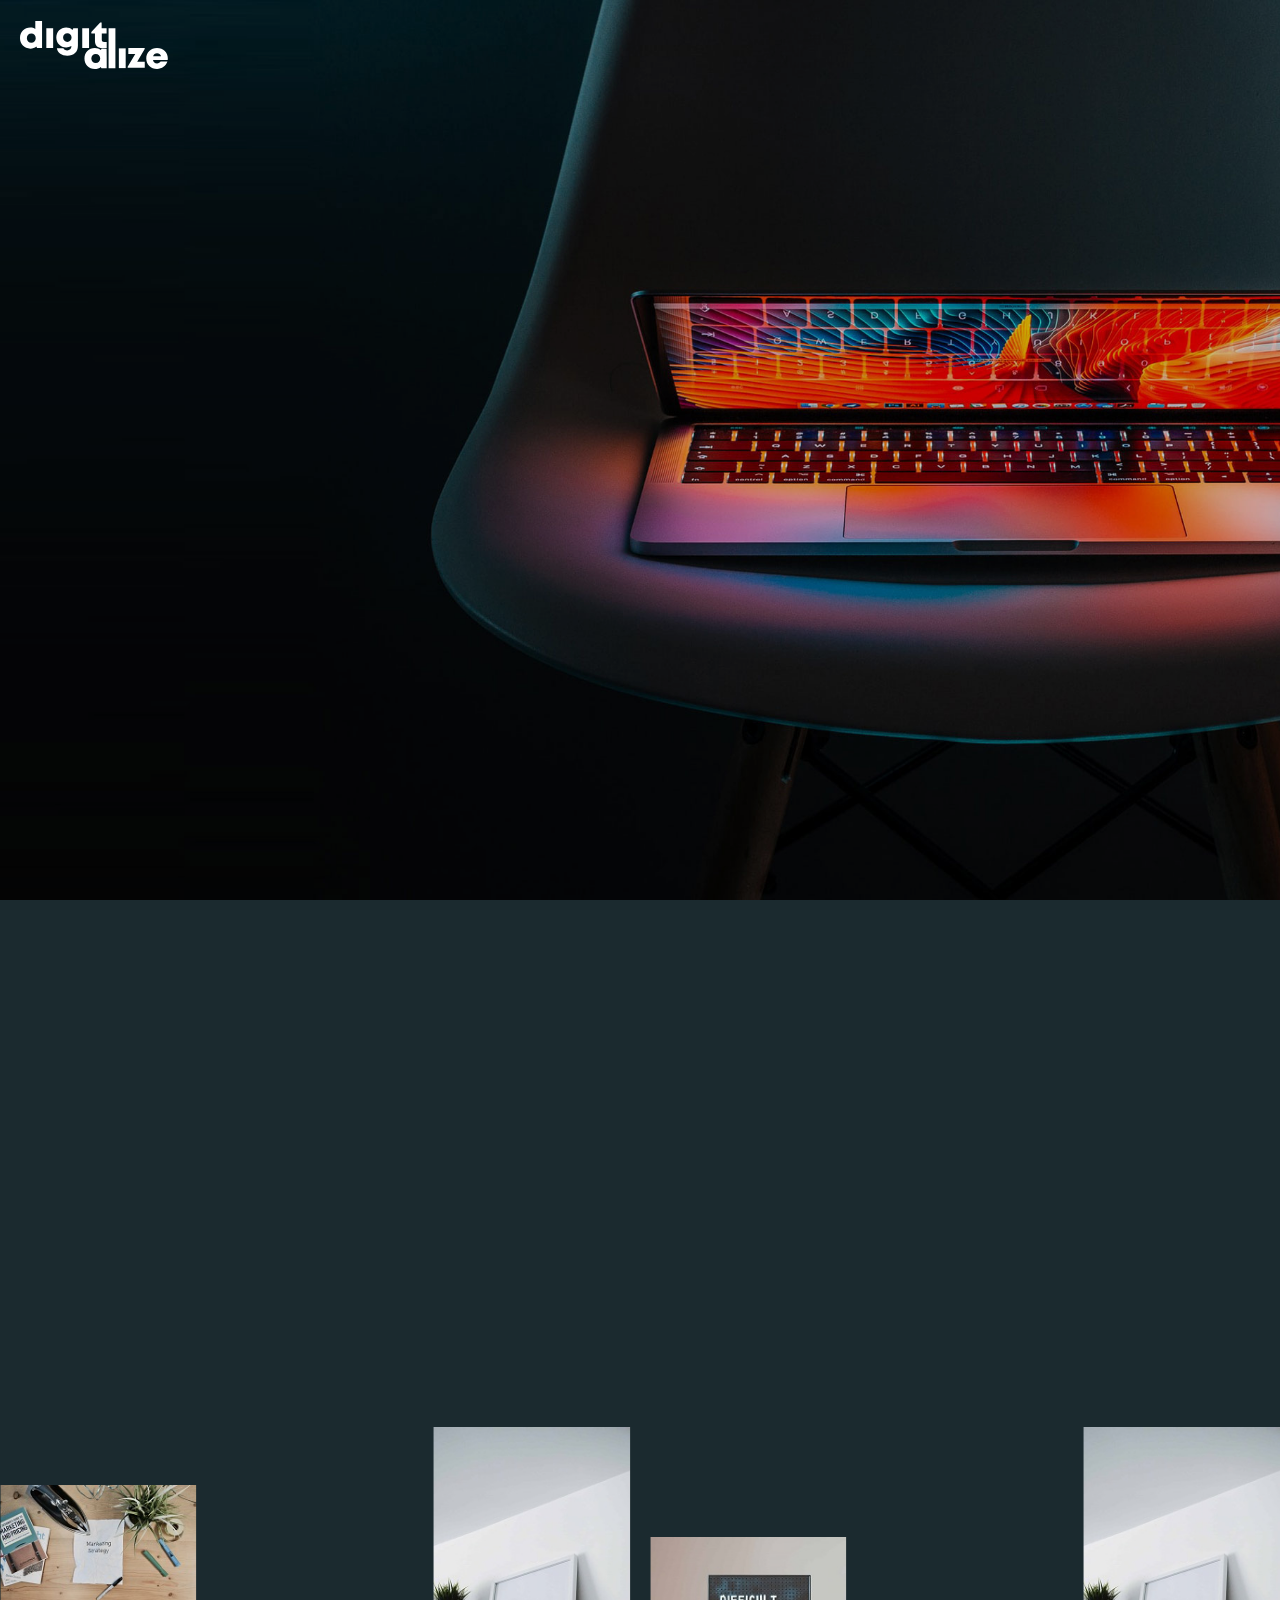
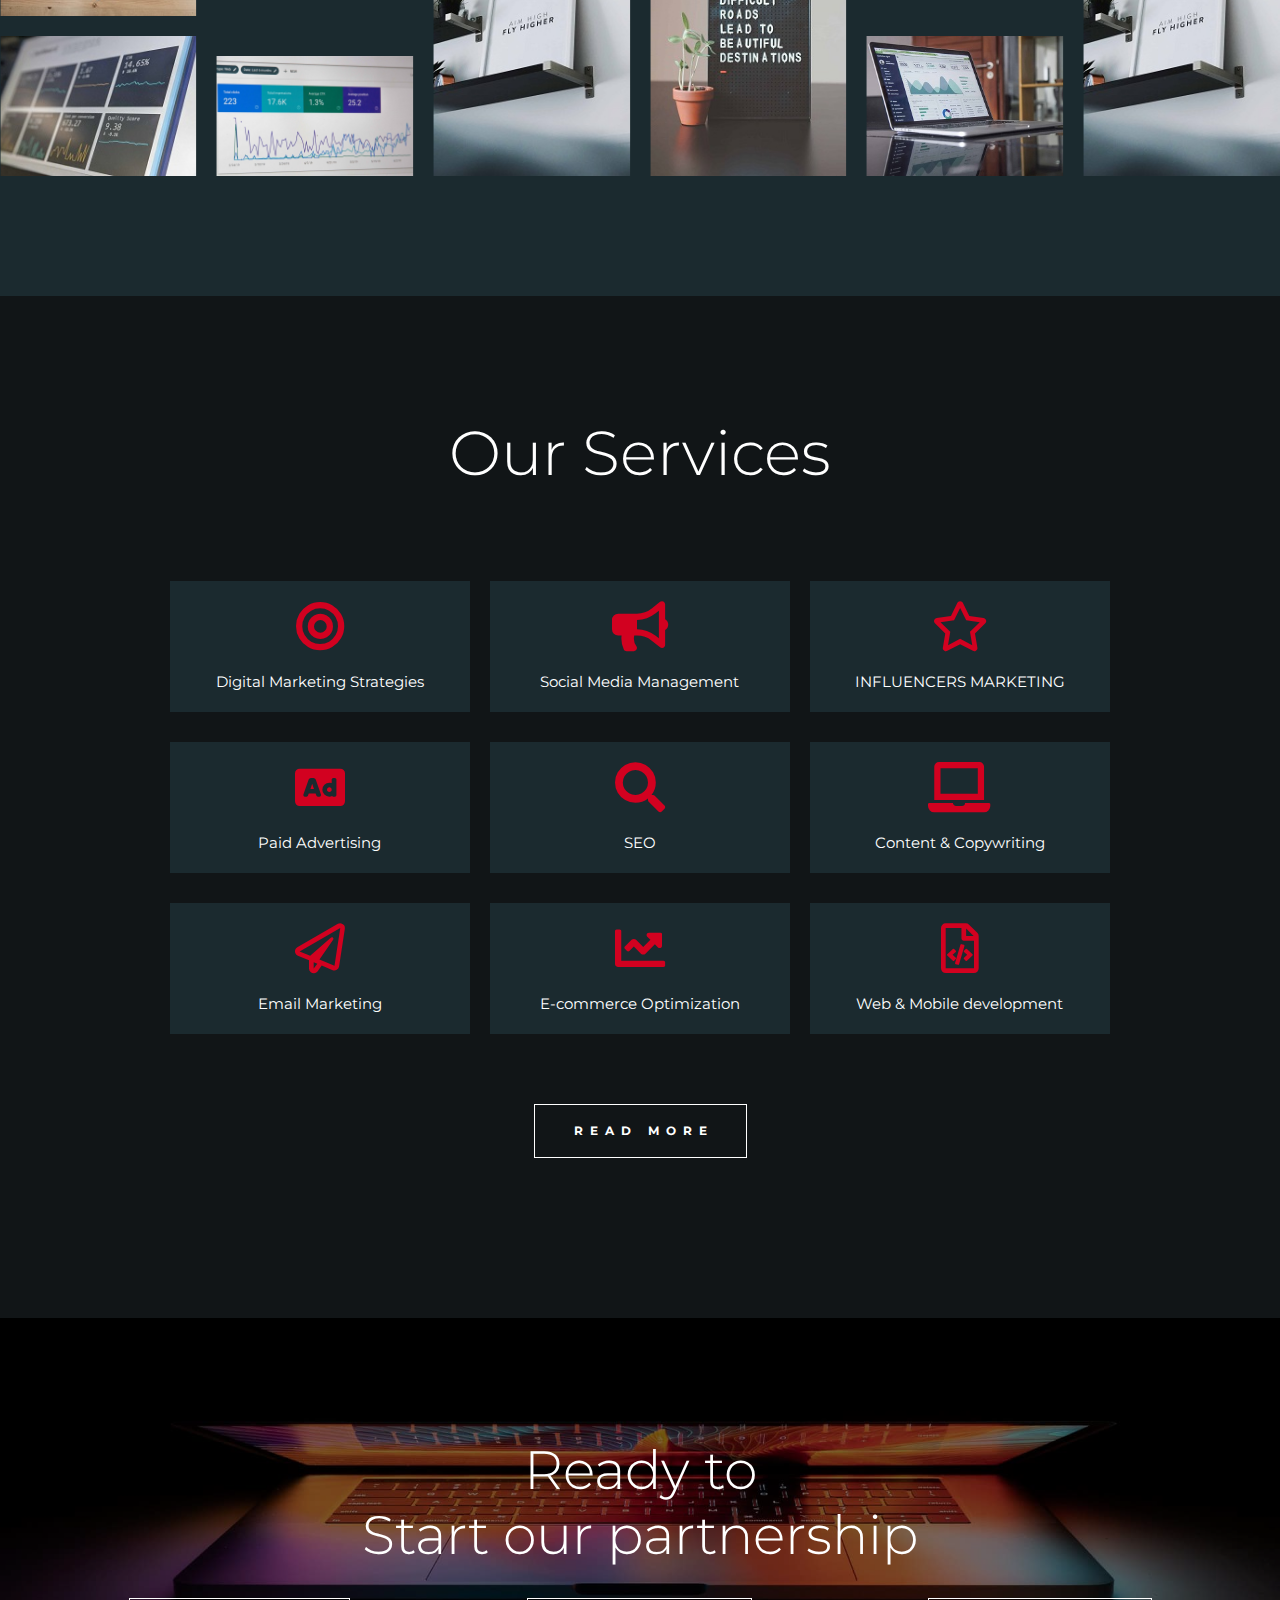
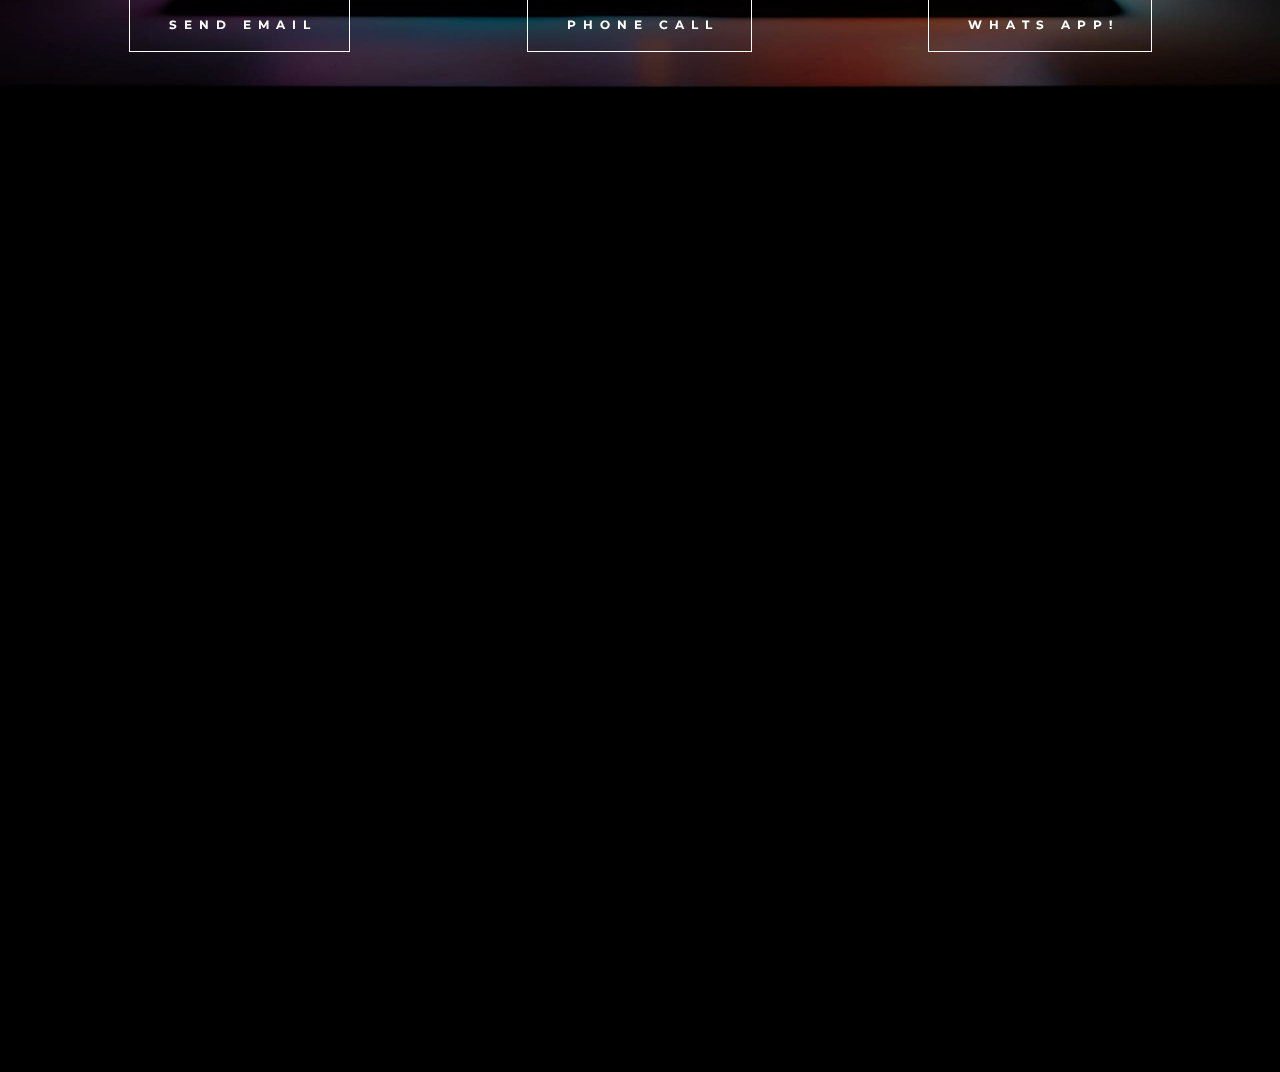
==== commit fd996d04: "fix email link" ====
--- a/index.html
+++ b/index.html
@@ -487,7 +487,7 @@
                         <div class="column-l-r-margin-10">
                             <div class="headline-xxs">Email</div>
                             <div class="margin-top-10">
-                                <a href="mailto:bd1.digitalize@gmail.com"
+                                <a href="mailto:info@digitlizeag.com"
                                     class="subhead-xxs text-color-b0b0b0 text-hover-to-white js-pointer-small">info@digitlizeag.com</a><br>
 
                             </div>
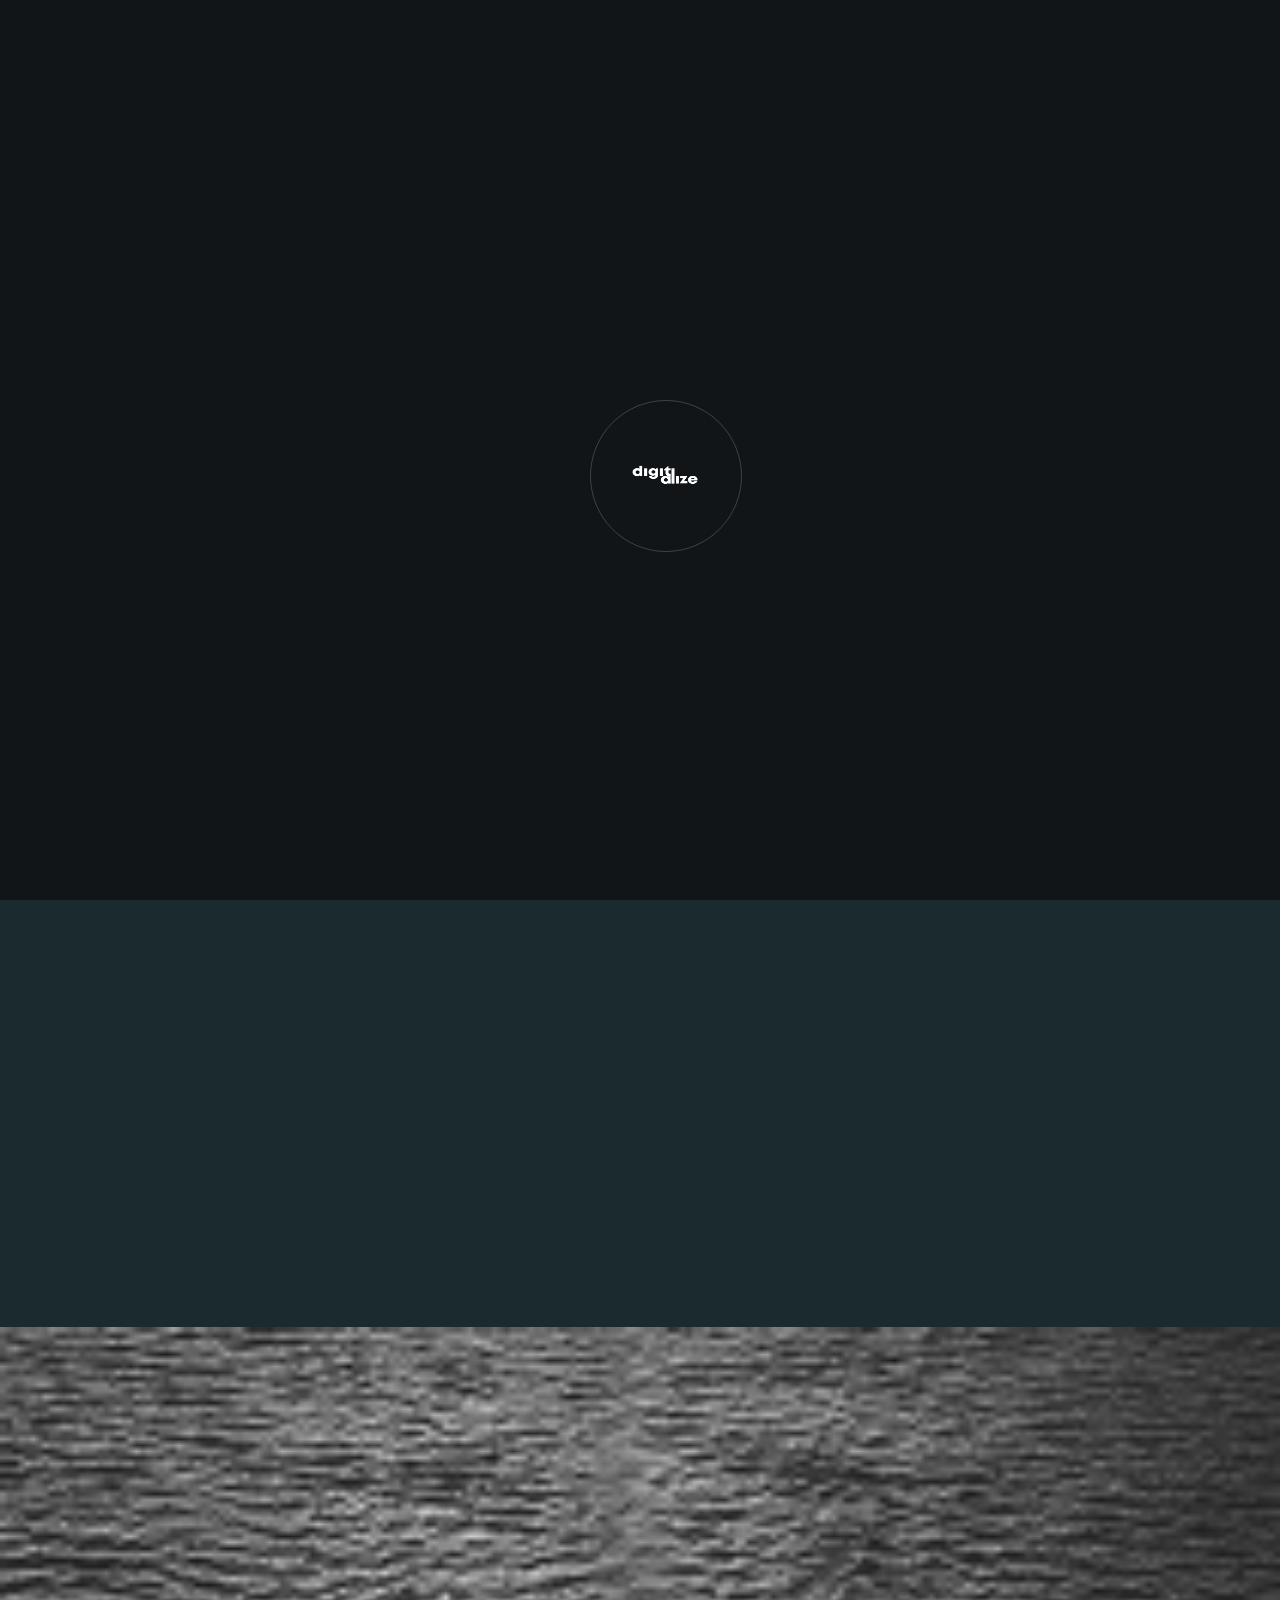
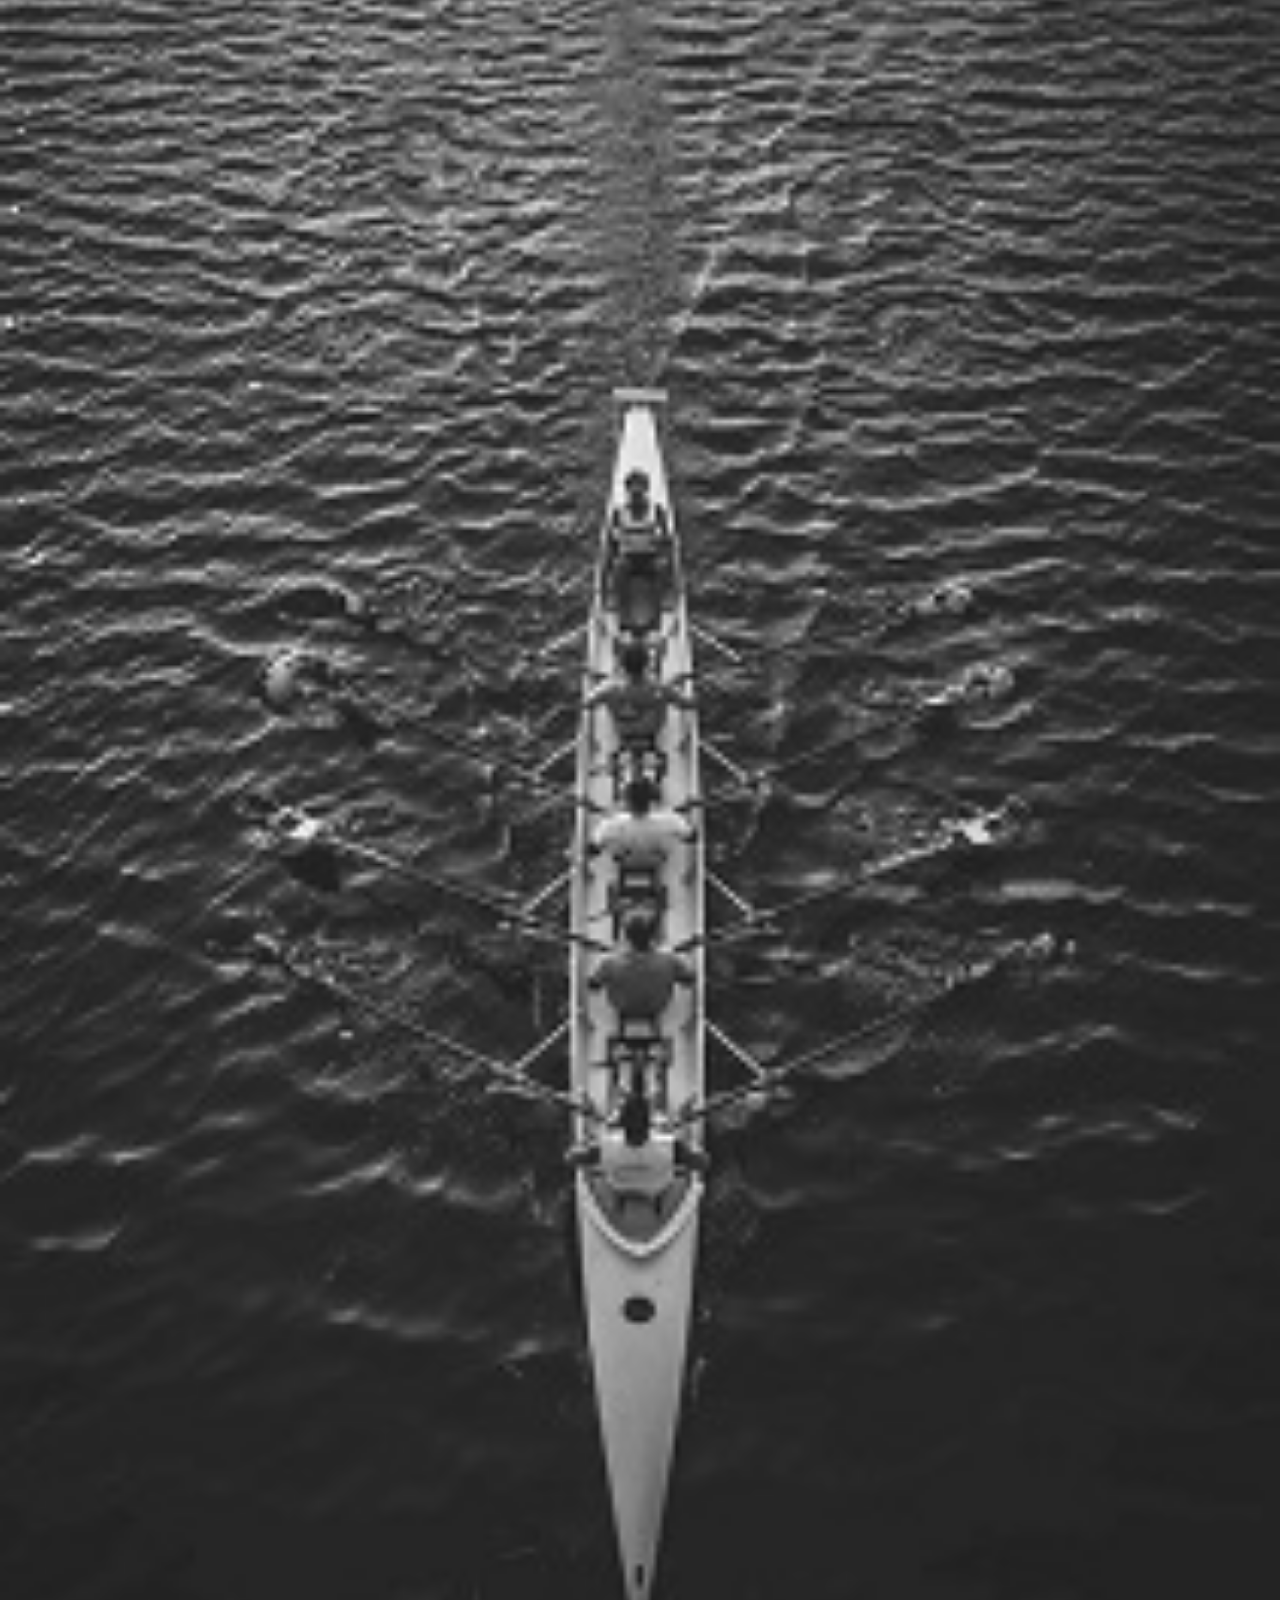
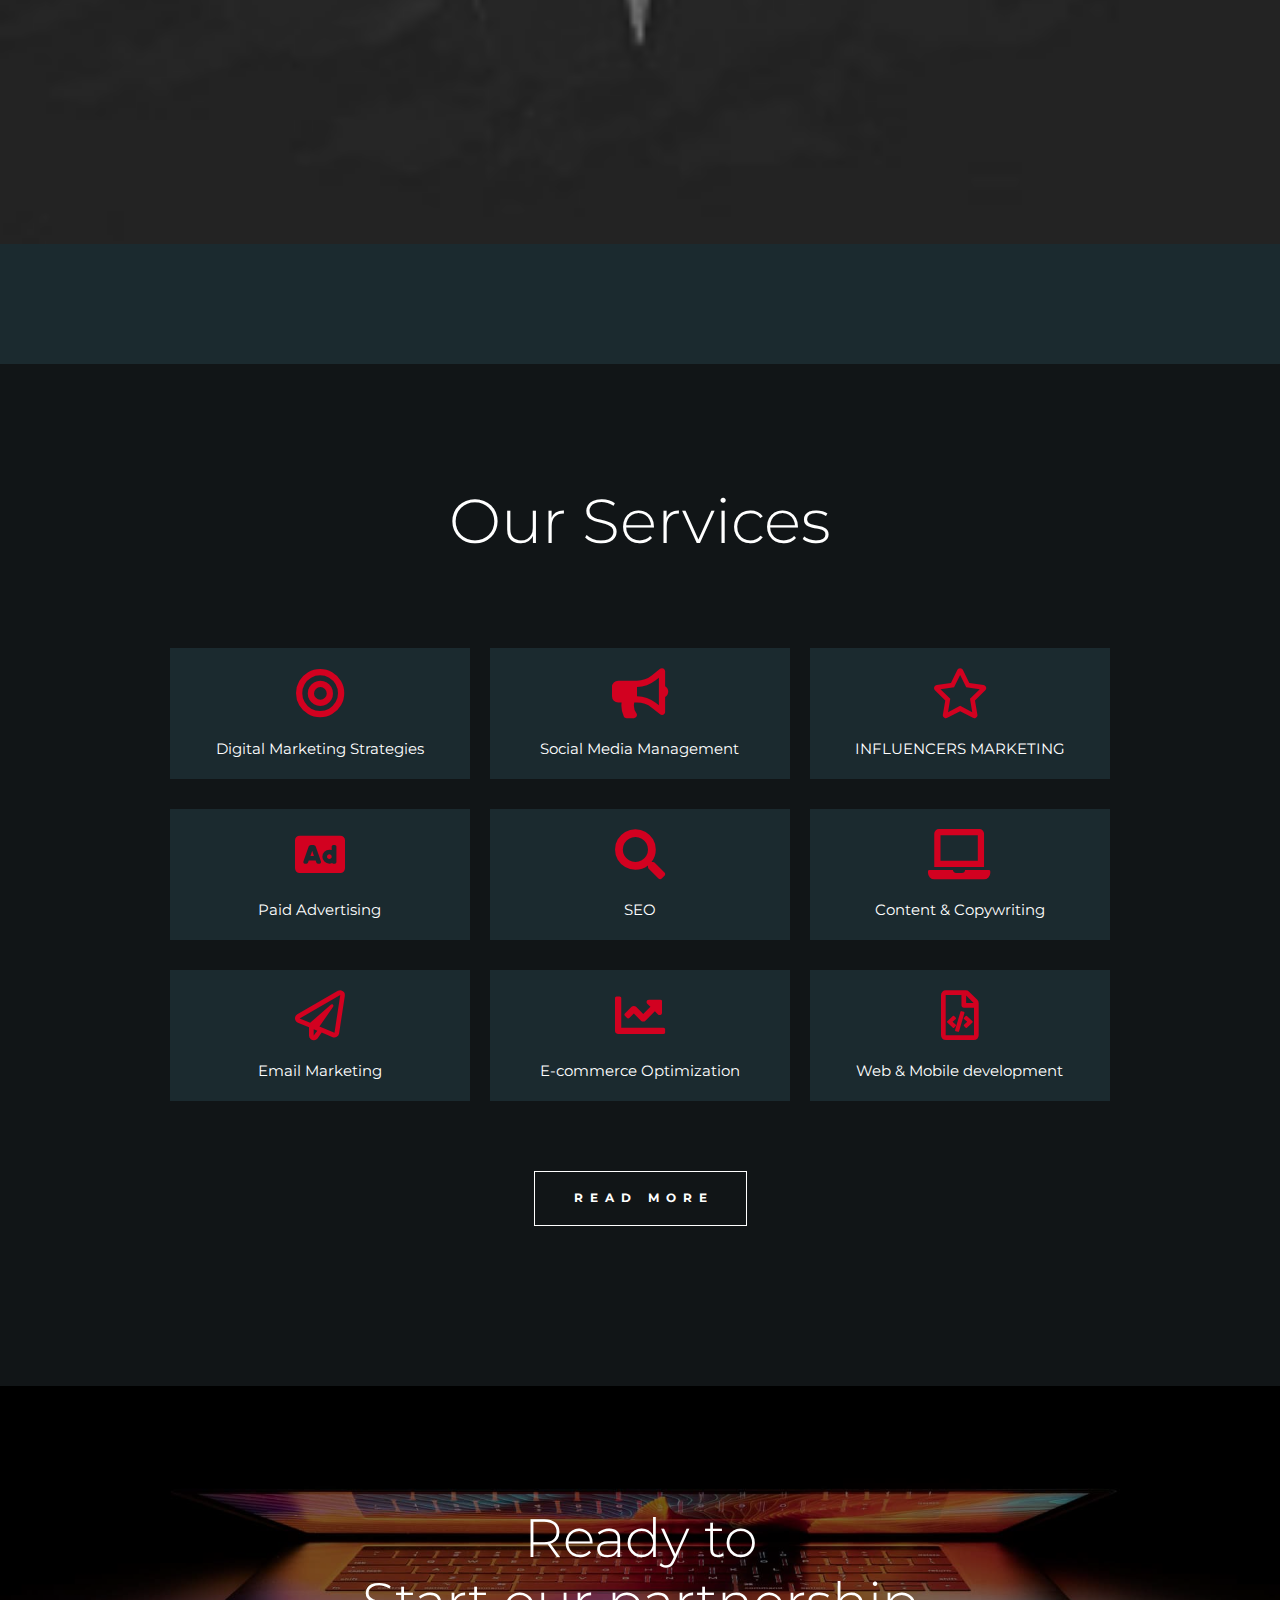
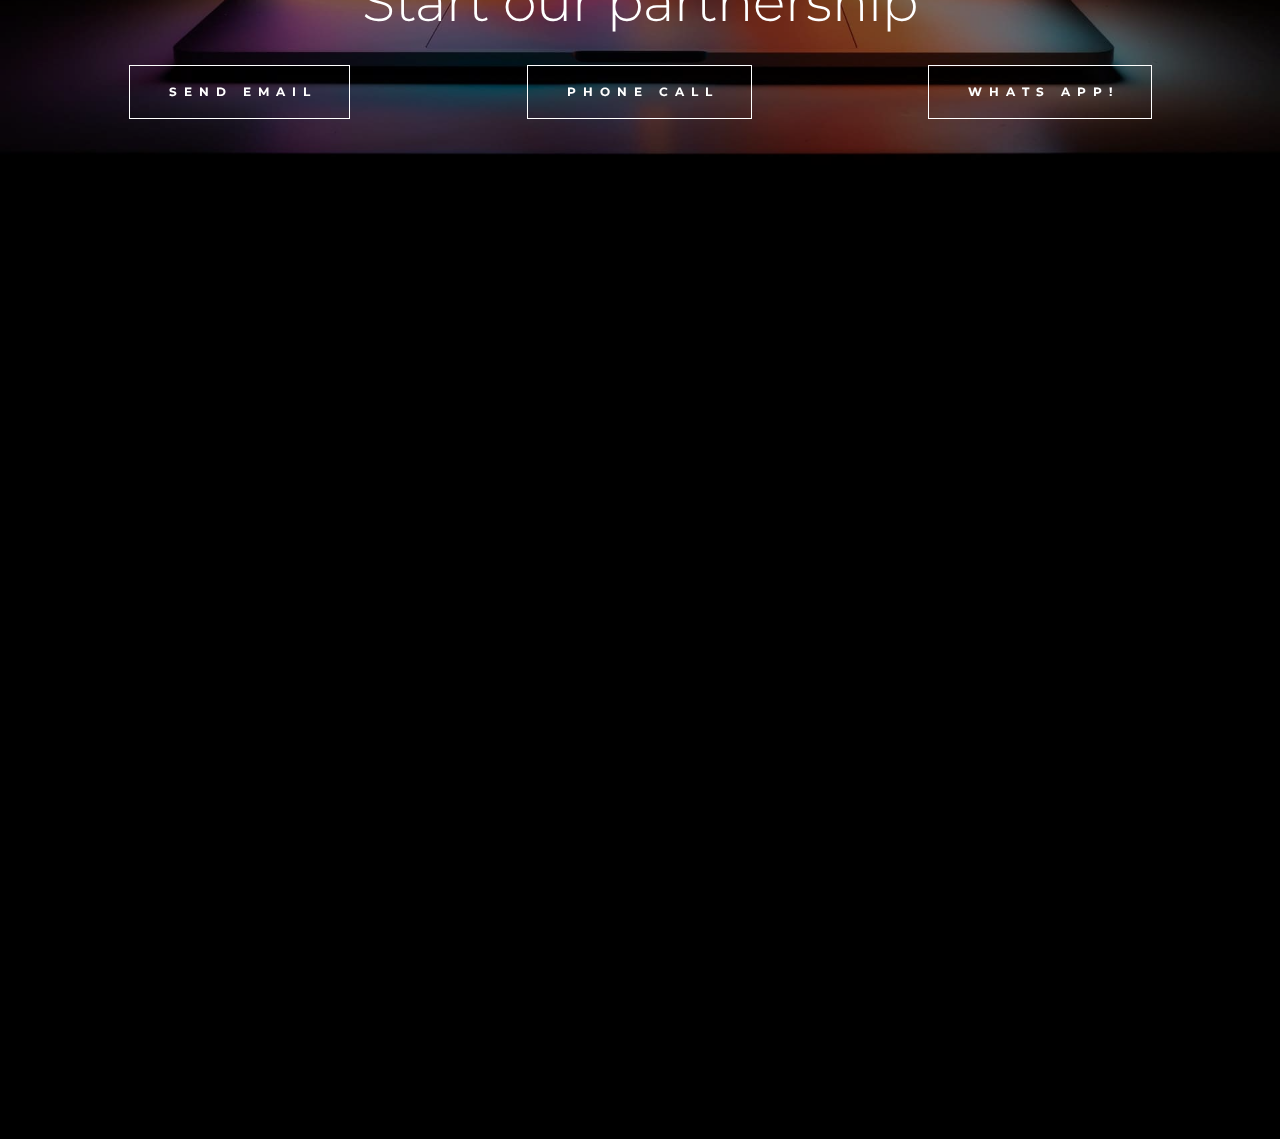
==== commit 62da859b: "change contact number" ====
--- a/index.html
+++ b/index.html
@@ -422,7 +422,7 @@
 							</a>
 						</div>
 						<div class="margin-top-30 four-columns">
-							<a href="https://wa.me/966541209221" class="border-btn js-pointer-large" target="__blank">
+							<a href="https://wa.me/201091267895" class="border-btn js-pointer-large" target="__blank">
 								<span class="border-btn__inner"> whats app! </span>
 								<span class="border-btn__lines-1"></span>
 								<span class="border-btn__lines-2"></span>
@@ -510,7 +510,7 @@
                             <div class="headline-xxs">Phone</div>
                             <div class="margin-top-10">
                                 <a href="#"
-                                    class="subhead-xxs text-color-b0b0b0 text-hover-to-white js-pointer-small">+201069984579</a><br>
+                                    class="subhead-xxs text-color-b0b0b0 text-hover-to-white js-pointer-small">+01091267895</a><br>
 
                             </div>
                         </div>
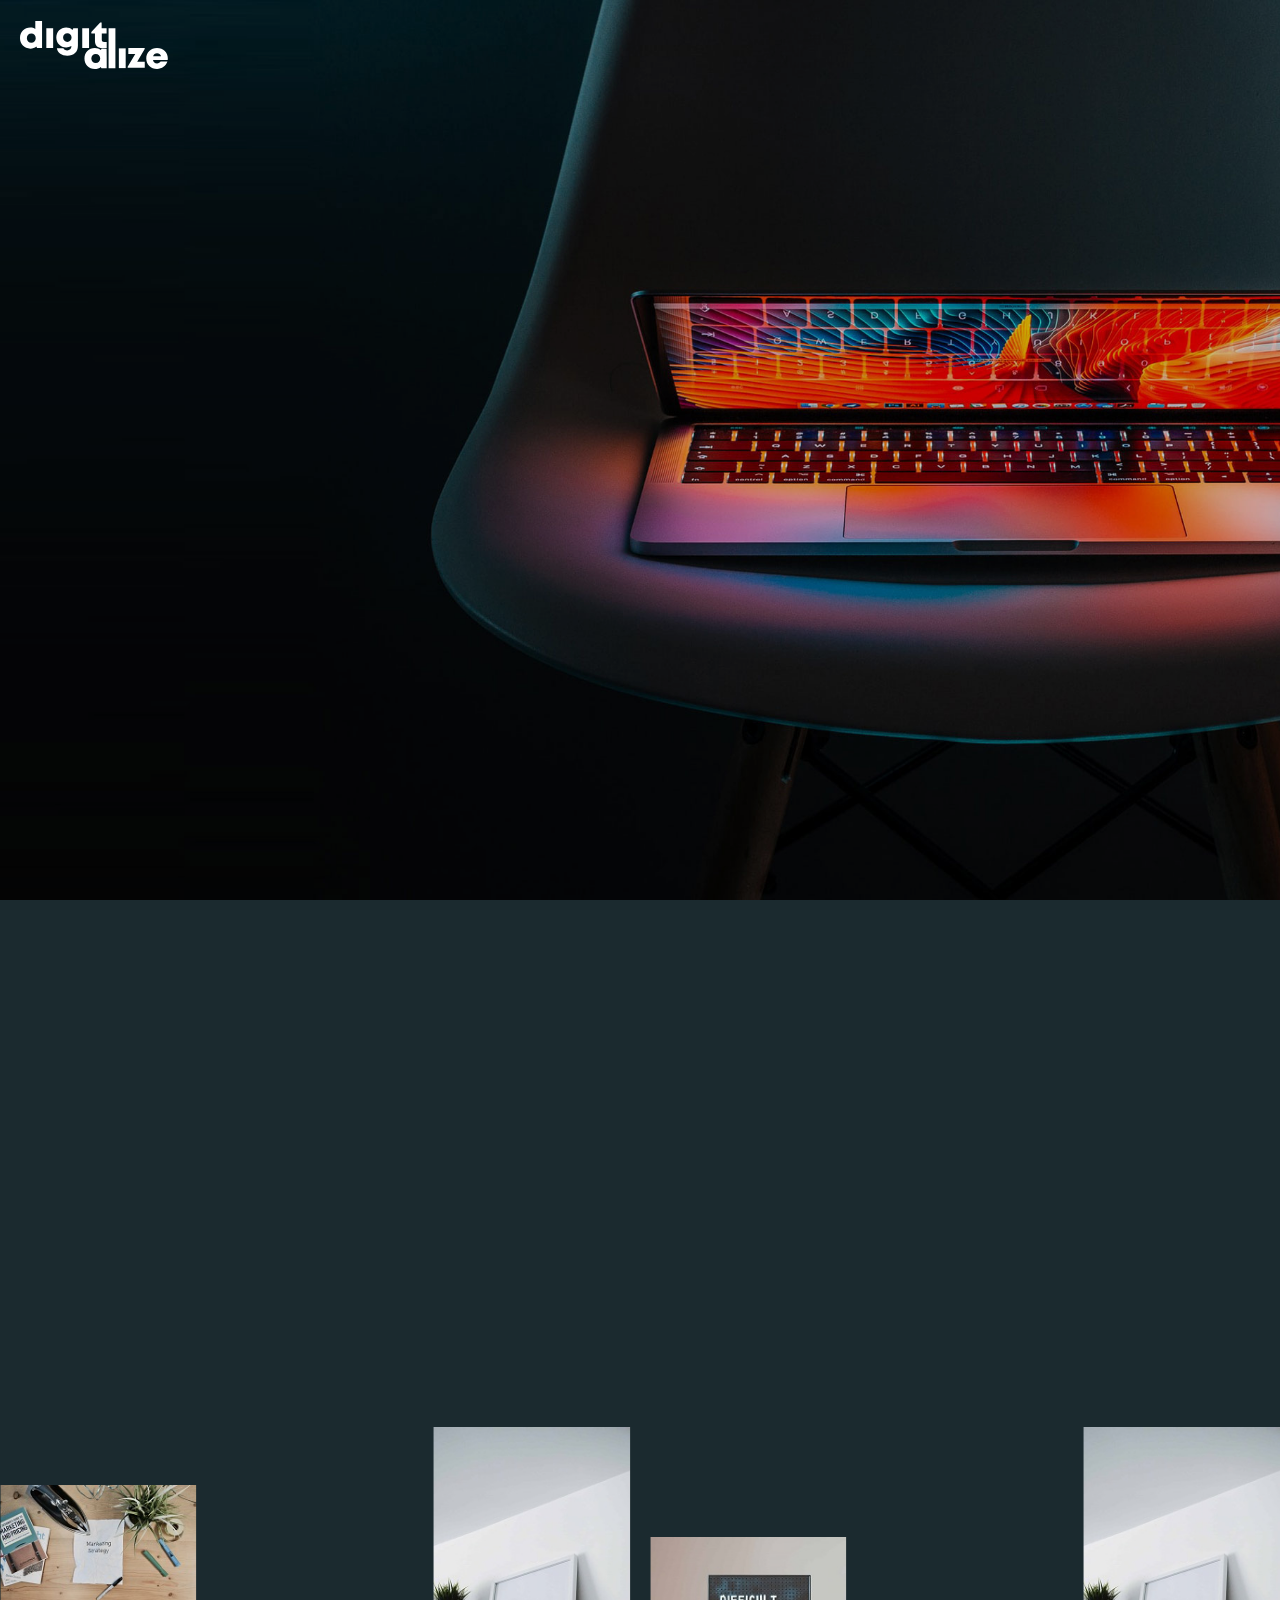
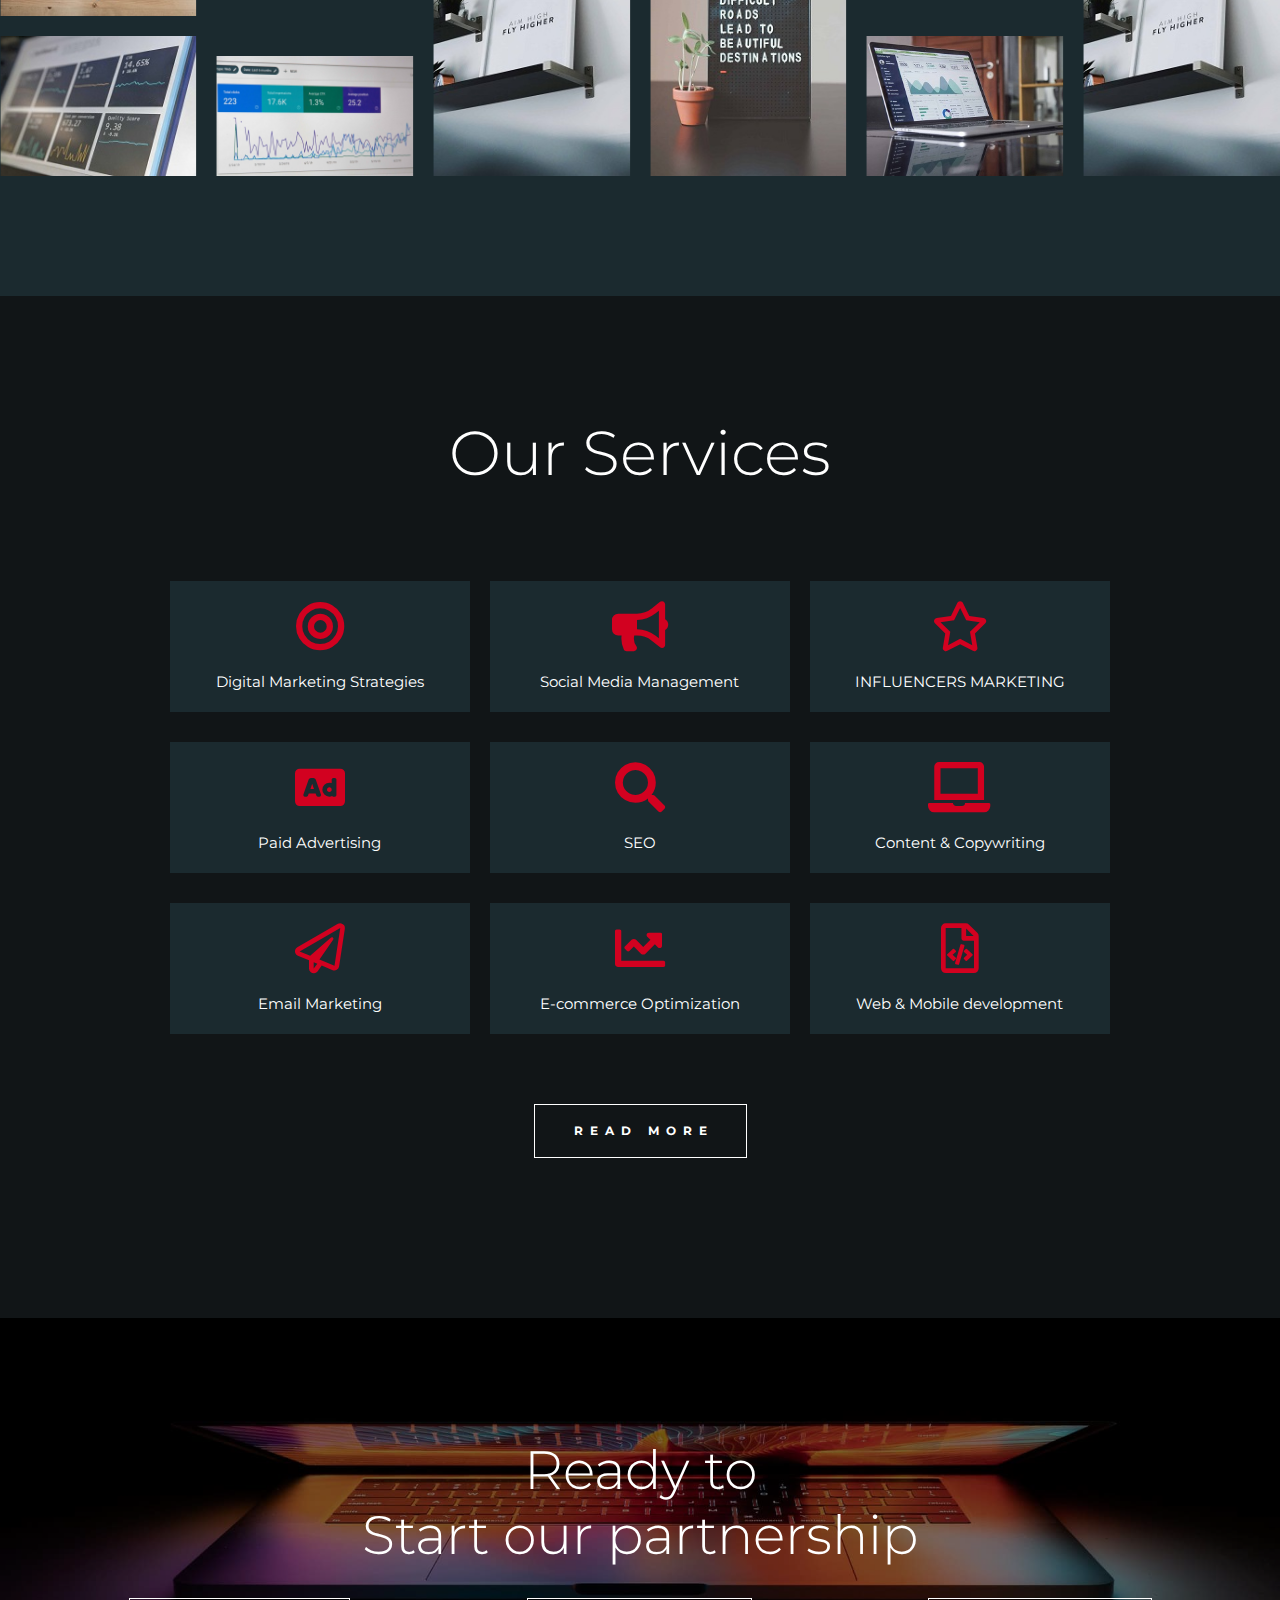
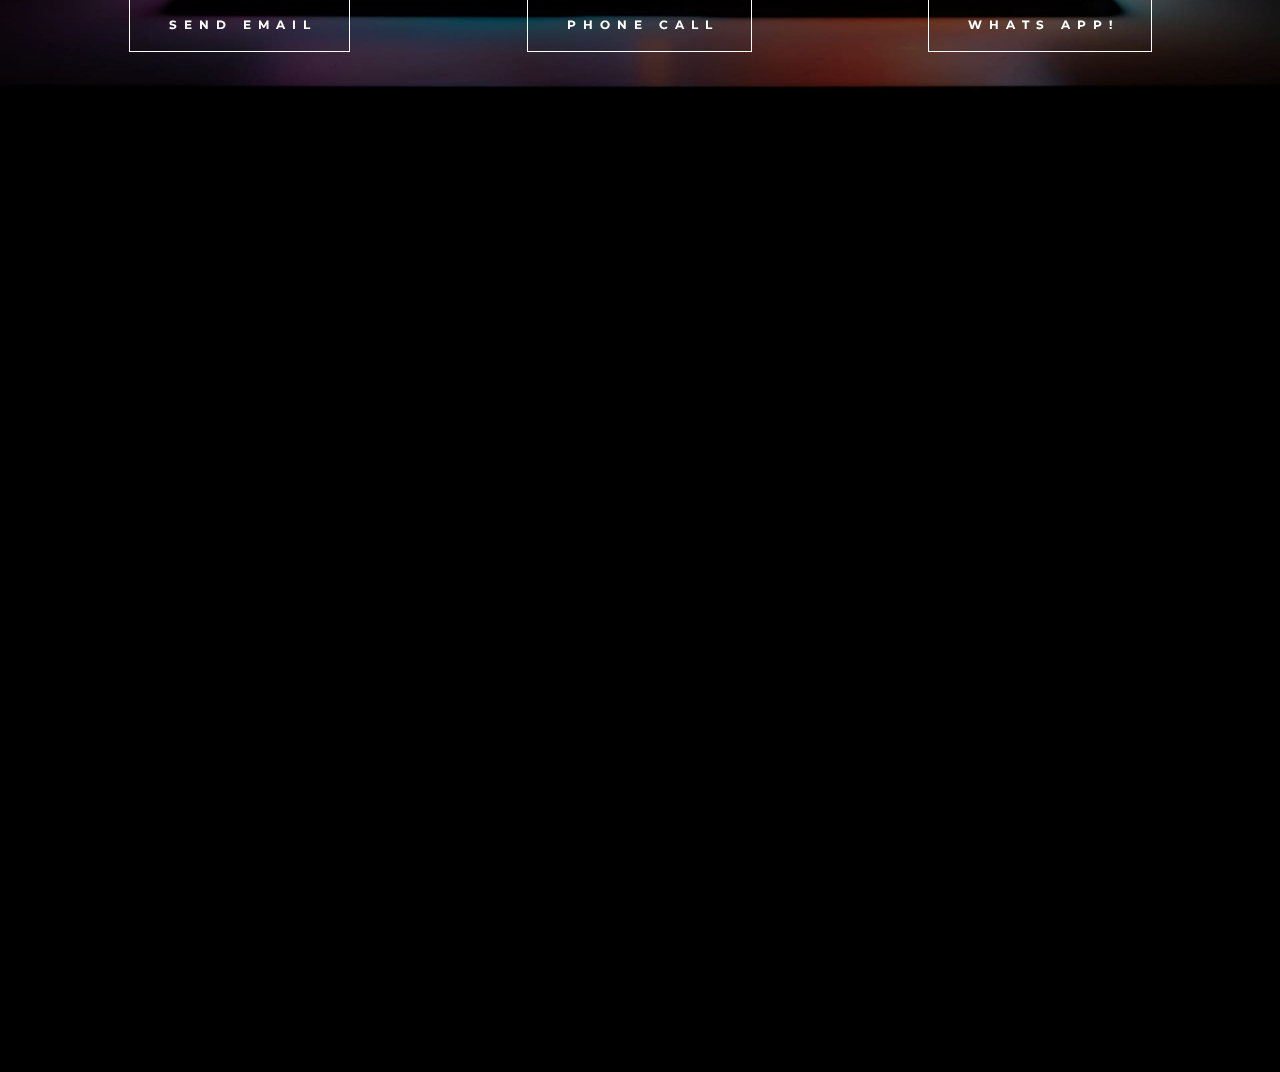
==== commit b3012eba: "change contact number" ====
--- a/index.html
+++ b/index.html
@@ -415,7 +415,7 @@
 							</a>
 						</div>
 						<div class="margin-top-30 four-columns">
-							<a href="tel:+201069984579" class="border-btn js-pointer-large">
+							<a href="tel:+201091267895" class="border-btn js-pointer-large">
 								<span class="border-btn__inner">phone call </span>
 								<span class="border-btn__lines-1"></span>
 								<span class="border-btn__lines-2"></span>
